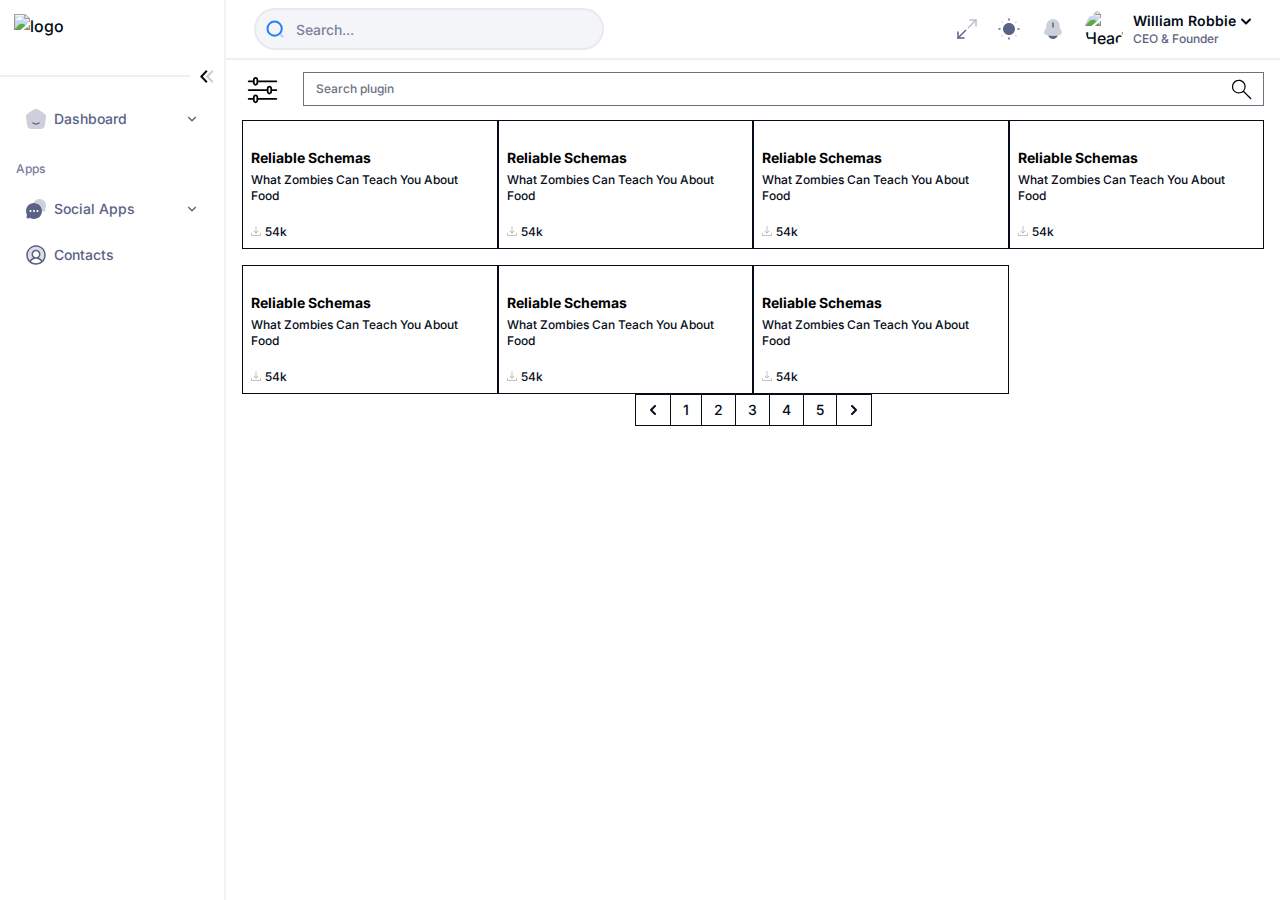
==== allPlagins.html @ fd8c65a7 "added the all plugins page" ====
<!DOCTYPE html>
<html lang="en">

<head>
    <meta charset="UTF-8" />
    <meta http-equiv="X-UA-Compatible" content="IE=edge" />
    <meta name="viewport" content="width=device-width, initial-scale=1.0" />
    <meta name="description" content="Premium Tailwind CSS Admin & Dashboard Template" />
    <meta name="author" content="Webonzer" />

    <!-- Site Tiltle -->
    <title>Tailwind CSS Admin</title>

    <!-- Favicon Icon -->
    <link rel="shortcut icon" href="assets/images/favicon.ico">

    <!-- Style Css -->
    <link rel="stylesheet" href="style.css">
    <!-- tailwind cdn -->
    <script src="https://cdn.tailwindcss.com"></script>

</head>

<body x-data="main" class="font-inter text-base antialiased font-medium relative vertical"
    :class="[ $store.app.sidebar ? 'toggle-sidebar' : '', $store.app.fullscreen ? 'full' : '',$store.app.mode]">

    <!-- Start Layout -->
    <div class="bg-white dark:bg-dark text-dark dark:text-white">

        <!-- Start Menu Sidebar Olverlay -->
        <div x-cloak class="fixed inset-0 bg-dark/90 dark:bg-white/5 backdrop-blur-sm z-40 lg:hidden"
            :class="{'hidden' : !$store.app.sidebar}" @click="$store.app.toggleSidebar()"></div>
        <!-- End Menu Sidebar Olverlay -->

        <!-- Start Main Content -->
        <div class="main-container flex mx-auto">
            <!-- Start Sidebar -->
            <nav
                class="sidebar fixed z-50 flex-none w-[226px] border-r-2 border-lightgray/[8%] dark:border-gray/20 transition-all duration-300">
                <div class="bg-white dark:bg-dark h-full">
                    <div class="p-3.5">
                        <a class='main-logo w-full' href='/'>
                            <img src="assets/images/logo-dark.svg" class="mx-auto dark-logo h-8 logo dark:hidden"
                                alt="logo" />
                            <img src="assets/images/logo-light.svg"
                                class="mx-auto light-logo h-8 logo hidden dark:block" alt="logo" />
                            <img src="assets/images/logo-icon.svg" class="logo-icon h-8 mx-auto hidden" alt="">
                        </a>
                    </div>
                    <div class="flex items-center gap-2.5 py-2.5 pe-2.5">
                        <div class="h-[2px] bg-lightgray/10 dark:bg-gray/50 block flex-1"></div>
                        <button type="button" class="shrink-0 btn-toggle hover:text-primary duration-300"
                            @click="$store.app.toggleSidebar()">
                            <svg class="w-3.5" viewBox="0 0 13 12" fill="none" xmlns="http://www.w3.org/2000/svg">
                                <path opacity="0.2"
                                    d="M5.46133 6.00002L11.1623 12L12.4613 10.633L8.05922 6.00002L12.4613 1.36702L11.1623 0L5.46133 6.00002Z"
                                    fill="currentColor" />
                                <path d="M0 6.00002L5.70101 12L7 10.633L2.59782 6.00002L7 1.36702L5.70101 0L0 6.00002Z"
                                    fill="currentColor" />
                            </svg>
                        </button>
                    </div>
                    <div class="h-[calc(100vh-93px)] overflow-y-auto overflow-x-hidden space-y-16 px-4 pt-2 pb-4">
                        <ul class="relative flex flex-col gap-1 text-sm" x-data="{ activeMenu: 'dashboard' }">
                            <li class="menu nav-item">
                                <a href="javaScript:;" class="nav-link group items-center justify-between"
                                    :class="{'active' : activeMenu === 'dashboard'}"
                                    @click="activeMenu === 'dashboard' ? activeMenu = null : activeMenu = 'dashboard'">
                                    <div class="flex items-center">
                                        <svg width="24" height="24" viewBox="0 0 24 24" fill="none"
                                            xmlns="http://www.w3.org/2000/svg">
                                            <path opacity="0.3"
                                                d="M10.8939 22H13.1061C16.5526 22 18.2759 22 19.451 20.9882C20.626 19.9764 20.8697 18.2827 21.3572 14.8952L21.6359 12.9579C22.0154 10.3208 22.2051 9.00229 21.6646 7.87495C21.1242 6.7476 19.9738 6.06234 17.6731 4.69182L17.6731 4.69181L16.2882 3.86687C14.199 2.62229 13.1543 2 12 2C10.8457 2 9.80104 2.62229 7.71175 3.86687L6.32691 4.69181L6.32691 4.69181C4.02619 6.06234 2.87583 6.7476 2.33537 7.87495C1.79491 9.00229 1.98463 10.3208 2.36407 12.9579L2.64284 14.8952C3.13025 18.2827 3.37396 19.9764 4.54903 20.9882C5.72409 22 7.44737 22 10.8939 22Z"
                                                fill="currentColor" />
                                            <path
                                                d="M9.44666 15.397C9.11389 15.1504 8.64418 15.2202 8.39752 15.5529C8.15086 15.8857 8.22067 16.3554 8.55343 16.6021C9.52585 17.3229 10.7151 17.7496 12 17.7496C13.285 17.7496 14.4742 17.3229 15.4467 16.6021C15.7794 16.3554 15.8492 15.8857 15.6026 15.5529C15.3559 15.2202 14.8862 15.1504 14.5534 15.397C13.8251 15.9369 12.9459 16.2496 12 16.2496C11.0541 16.2496 10.175 15.9369 9.44666 15.397Z"
                                                fill="currentColor" />
                                        </svg>
                                        <span class="pl-1.5">Dashboard</span>
                                    </div>
                                    <div class="w-4 h-4 flex items-center justify-center dropdown-icon"
                                        :class="{'!rotate-180' : activeMenu === 'dashboard'}">
                                        <svg xmlns="http://www.w3.org/2000/svg" viewBox="0 0 24 24" class="w-6 h-6">
                                            <path
                                                d="M11.9997 13.1714L16.9495 8.22168L18.3637 9.63589L11.9997 15.9999L5.63574 9.63589L7.04996 8.22168L11.9997 13.1714Z"
                                                fill="currentColor"></path>
                                        </svg>
                                    </div>
                                </a>
                                <ul x-cloak x-show="activeMenu === 'dashboard'" x-collapse
                                    class="sub-menu flex flex-col gap-1">
                                    <li><a href='/'>Analysis</a></li>
                                    <li><a class='active' href='/ecommerce'>eCommerce</a></li>
                                </ul>
                            </li>
                            <h2 class="pt-3.5 pb-2.5 text-gray text-xs">Apps</h2>
                            <li class="menu nav-item">
                                <a href="javaScript:;" class="nav-link group items-center justify-between"
                                    :class="{'active' : activeMenu === 'social'}"
                                    @click="activeMenu === 'social' ? activeMenu = null : activeMenu = 'social'">
                                    <div class="flex items-center">
                                        <svg width="24" height="24" viewBox="0 0 24 24" fill="none"
                                            xmlns="http://www.w3.org/2000/svg">
                                            <path fill-rule="evenodd" clip-rule="evenodd"
                                                d="M18 14C18 18.4183 14.4183 22 10 22C8.76449 22 7.5944 21.7199 6.54976 21.2198C6.19071 21.0479 5.78393 20.9876 5.39939 21.0904L4.17335 21.4185C3.20701 21.677 2.32295 20.793 2.58151 19.8267L2.90955 18.6006C3.01245 18.2161 2.95209 17.8093 2.7802 17.4502C2.28008 16.4056 2 15.2355 2 14C2 9.58172 5.58172 6 10 6C14.4183 6 18 9.58172 18 14ZM6.5 15C7.05228 15 7.5 14.5523 7.5 14C7.5 13.4477 7.05228 13 6.5 13C5.94772 13 5.5 13.4477 5.5 14C5.5 14.5523 5.94772 15 6.5 15ZM10 15C10.5523 15 11 14.5523 11 14C11 13.4477 10.5523 13 10 13C9.44772 13 9 13.4477 9 14C9 14.5523 9.44772 15 10 15ZM13.5 15C14.0523 15 14.5 14.5523 14.5 14C14.5 13.4477 14.0523 13 13.5 13C12.9477 13 12.5 13.4477 12.5 14C12.5 14.5523 12.9477 15 13.5 15Z"
                                                fill="currentColor" />
                                            <path opacity="0.3"
                                                d="M17.9841 14.5084C18.092 14.4638 18.1985 14.4163 18.3033 14.3661C18.5951 14.2264 18.9256 14.1774 19.238 14.261L20.2342 14.5275C21.0193 14.7376 21.7376 14.0193 21.5275 13.2342L21.261 12.238C21.1774 11.9256 21.2264 11.595 21.3661 11.3033C21.7725 10.4545 22 9.50385 22 8.5C22 4.91015 19.0899 2 15.5 2C12.79 2 10.4673 3.6585 9.49158 6.0159C9.6597 6.00535 9.82924 6 10 6C14.4183 6 18 9.58172 18 14C18 14.1708 17.9947 14.3403 17.9841 14.5084Z"
                                                fill="currentColor" />
                                        </svg>
                                        <span class="pl-1.5">Social Apps</span>
                                    </div>
                                    <div class="w-4 h-4 flex items-center justify-center dropdown-icon"
                                        :class="{'!rotate-180' : activeMenu === 'social'}">
                                        <svg xmlns="http://www.w3.org/2000/svg" viewBox="0 0 24 24" class="w-6 h-6">
                                            <path
                                                d="M11.9997 13.1714L16.9495 8.22168L18.3637 9.63589L11.9997 15.9999L5.63574 9.63589L7.04996 8.22168L11.9997 13.1714Z"
                                                fill="currentColor"></path>
                                        </svg>
                                    </div>
                                </a>
                                <ul x-cloak x-show="activeMenu === 'social'" x-collapse
                                    class="sub-menu flex flex-col gap-1">
                                    <li><a href='/compose'>Compose</a></li>
                                    <li><a href='/inbox'>Inbox</a></li>
                                    <li><a href='/chat'>Chat</a></li>
                                </ul>
                            </li>
                            <li class="menu nav-item">
                                <a :class='{' active\' : activeMenu===\'contact\'}' class='nav-link group'
                                    href='/contact'>
                                    <div class="flex items-center">
                                        <svg width="24" height="24" viewBox="0 0 24 24" fill="none"
                                            xmlns="http://www.w3.org/2000/svg">
                                            <path opacity="0.2"
                                                d="M21 12C21.0013 13.2621 20.7365 14.5104 20.2228 15.6633C19.7091 16.8162 18.9581 17.8479 18.0188 18.6909C17.454 17.5801 16.5927 16.6472 15.5304 15.9958C14.4681 15.3443 13.2462 14.9996 12 15C12.7417 15 13.4667 14.78 14.0834 14.368C14.7001 13.9559 15.1807 13.3702 15.4646 12.685C15.7484 11.9998 15.8226 11.2458 15.6779 10.5184C15.5333 9.79094 15.1761 9.12276 14.6517 8.59831C14.1272 8.07387 13.459 7.71671 12.7316 7.57202C12.0042 7.42732 11.2502 7.50159 10.5649 7.78541C9.87972 8.06924 9.29405 8.54989 8.88199 9.16657C8.46994 9.78326 8.25 10.5083 8.25 11.25C8.25 12.2445 8.64509 13.1984 9.34835 13.9016C10.0516 14.6049 11.0054 15 12 15C10.7538 14.9996 9.5319 15.3443 8.46958 15.9958C7.40725 16.6472 6.54601 17.5801 5.98125 18.6909C4.86586 17.6876 4.01896 16.4215 3.51756 15.0075C3.01615 13.5936 2.87615 12.0767 3.11028 10.5949C3.34442 9.11308 3.94526 7.71329 4.85817 6.52281C5.77108 5.33234 6.9671 4.38896 8.33747 3.77845C9.70784 3.16794 11.2091 2.90968 12.7047 3.02714C14.2003 3.14461 15.6428 3.63408 16.9011 4.45103C18.1593 5.26799 19.1934 6.38653 19.9093 7.70492C20.6251 9.02332 21.0001 10.4998 21 12Z"
                                                fill="currentColor" />
                                            <path
                                                d="M12 2.25C10.0716 2.25 8.18657 2.82183 6.58319 3.89317C4.97982 4.96452 3.73013 6.48726 2.99218 8.26884C2.25422 10.0504 2.06114 12.0108 2.43735 13.9021C2.81355 15.7934 3.74215 17.5307 5.10571 18.8943C6.46928 20.2579 8.20656 21.1865 10.0979 21.5627C11.9892 21.9389 13.9496 21.7458 15.7312 21.0078C17.5127 20.2699 19.0355 19.0202 20.1068 17.4168C21.1782 15.8134 21.75 13.9284 21.75 12C21.7473 9.41498 20.7192 6.93661 18.8913 5.10872C17.0634 3.28084 14.585 2.25273 12 2.25ZM6.945 18.5156C7.48757 17.6671 8.23501 16.9688 9.11843 16.4851C10.0019 16.0013 10.9928 15.7478 12 15.7478C13.0072 15.7478 13.9982 16.0013 14.8816 16.4851C15.765 16.9688 16.5124 17.6671 17.055 18.5156C15.6097 19.6397 13.831 20.2499 12 20.2499C10.169 20.2499 8.39031 19.6397 6.945 18.5156ZM9 11.25C9 10.6567 9.17595 10.0766 9.5056 9.58329C9.83524 9.08994 10.3038 8.70542 10.852 8.47836C11.4001 8.2513 12.0033 8.19189 12.5853 8.30764C13.1672 8.4234 13.7018 8.70912 14.1213 9.12868C14.5409 9.54824 14.8266 10.0828 14.9424 10.6647C15.0581 11.2467 14.9987 11.8499 14.7716 12.398C14.5446 12.9462 14.1601 13.4148 13.6667 13.7444C13.1734 14.0741 12.5933 14.25 12 14.25C11.2044 14.25 10.4413 13.9339 9.87868 13.3713C9.31607 12.8087 9 12.0456 9 11.25ZM18.165 17.4759C17.3285 16.2638 16.1524 15.3261 14.7844 14.7806C15.5192 14.2019 16.0554 13.4085 16.3184 12.5108C16.5815 11.6132 16.5582 10.6559 16.252 9.77207C15.9457 8.88825 15.3716 8.12183 14.6096 7.5794C13.8475 7.03696 12.9354 6.74548 12 6.74548C11.0646 6.74548 10.1525 7.03696 9.39044 7.5794C8.62839 8.12183 8.05432 8.88825 7.74805 9.77207C7.44179 10.6559 7.41855 11.6132 7.68157 12.5108C7.94459 13.4085 8.4808 14.2019 9.21563 14.7806C7.84765 15.3261 6.67147 16.2638 5.835 17.4759C4.77804 16.2873 4.0872 14.8185 3.84567 13.2464C3.60415 11.6743 3.82224 10.0658 4.47368 8.61478C5.12512 7.16372 6.18213 5.93192 7.51745 5.06769C8.85276 4.20346 10.4094 3.74367 12 3.74367C13.5906 3.74367 15.1473 4.20346 16.4826 5.06769C17.8179 5.93192 18.8749 7.16372 19.5263 8.61478C20.1778 10.0658 20.3959 11.6743 20.1543 13.2464C19.9128 14.8185 19.222 16.2873 18.165 17.4759Z"
                                                fill="currentColor" />
                                        </svg>
                                        <span class="pl-1.5">Contacts</span>
                                    </div>
                                </a>
                            </li>


                        </ul>

                    </div>
                </div>
            </nav>
            <!-- End sidebar -->

            <!-- Start Content Area -->
            <div class="main-content flex-1">
                <!-- Start Topbar -->
                <div
                    class="h-[60px] bg-white dark:bg-dark dark:border-gray/20 border-b-2 border-lightgray/10 flex items-center justify-between gap-2.5 px-7">
                    <div class="flex-auto flex items-center gap-2.5">
                        <div class="lg:hidden">
                            <button type="button" class="hover:text-primary" @click="$store.app.toggleSidebar()">
                                <svg width="13" height="12" class="rotate-180" viewBox="0 0 13 12" fill="none"
                                    xmlns="http://www.w3.org/2000/svg">
                                    <path opacity="0.2"
                                        d="M5.46133 6.00002L11.1623 12L12.4613 10.633L8.05922 6.00002L12.4613 1.36702L11.1623 0L5.46133 6.00002Z"
                                        fill="currentColor" />
                                    <path
                                        d="M0 6.00002L5.70101 12L7 10.633L2.59782 6.00002L7 1.36702L5.70101 0L0 6.00002Z"
                                        fill="currentColor" />
                                </svg>
                            </button>
                        </div>
                        <div class="max-w-[180px] md:max-w-[350px] flex-1">
                            <form class="hidden min-[420px]:block w-full">
                                <div class="relative">
                                    <input type="text" id="search"
                                        class="form-input ps-10 h-[42px] dark:border-lightgray/20 dark:text-white dark:bg-lightgray/10 border-2 border-gray/10 bg-gray/[8%] rounded-full text-sm text-dark placeholder:text-lightgray/80 focus:ring-0 focus:border-primary/80 focus:outline-0"
                                        placeholder="Search..." required="">
                                    <button type="button" class="absolute inset-y-0 left-3 flex items-center">
                                        <svg width="18" height="18" viewBox="0 0 18 18" fill="none"
                                            xmlns="http://www.w3.org/2000/svg">
                                            <g clip-path="url(#clip0_87_857)">
                                                <circle cx="8.625" cy="8.625" r="7.125" stroke="#267DFF"
                                                    stroke-width="2" />
                                                <path opacity="0.3" d="M15 15L16.5 16.5" stroke="#267DFF"
                                                    stroke-width="2" stroke-linecap="round" />
                                            </g>
                                            <defs>
                                                <clipPath id="clip0_87_857">
                                                    <rect width="18" height="18" fill="white" />
                                                </clipPath>
                                            </defs>
                                        </svg>
                                    </button>
                                </div>
                            </form>
                        </div>
                    </div>
                    <div class="sm:block hidden flex-auto">
                    </div>
                    <div class="flex items-center gap-5">
                        <div x-data="{ fullScreen: false }">
                            <button class="text-lightgray hover:text-primary block"
                                x-bind:class="{ 'hidden': fullScreen, 'block': !fullScreen }"
                                x-on:click="fullScreen = !fullScreen" @click="$store.app.toggleFullScreen()">
                                <svg width="20" height="20" viewBox="0 0 20 20" fill="none"
                                    xmlns="http://www.w3.org/2000/svg">
                                    <g opacity="0.4">
                                        <path d="M19 7V1H13" stroke="currentColor" stroke-width="1.5"
                                            stroke-linecap="round" stroke-linejoin="round" />
                                        <path d="M19 1L11.5 8.5" stroke="currentColor" stroke-width="1.5"
                                            stroke-linecap="round" stroke-linejoin="round" />
                                    </g>
                                    <path d="M1 13V19H7" stroke="currentColor" stroke-width="1.5" stroke-linecap="round"
                                        stroke-linejoin="round" />
                                    <path d="M8.5 11.5L1 19" stroke="currentColor" stroke-width="1.5"
                                        stroke-linecap="round" stroke-linejoin="round" />
                                </svg>

                            </button>
                            <button class="text-lightgray hidden"
                                x-bind:class="{ 'block': fullScreen, 'hidden': !fullScreen }"
                                x-on:click="fullScreen = !fullScreen" @click="$store.app.toggleFullScreen()">
                                <svg width="20" height="20" viewBox="0 0 20 20" fill="none"
                                    xmlns="http://www.w3.org/2000/svg">
                                    <g opacity="0.4">
                                        <path d="M11.5 2.5V8.5H17.5" stroke="currentColor" stroke-width="1.5"
                                            stroke-linecap="round" stroke-linejoin="round" />
                                        <path d="M11.5 8.5L19 1" stroke="currentColor" stroke-width="1.5"
                                            stroke-linecap="round" stroke-linejoin="round" />
                                    </g>
                                    <path d="M8.5 17.5V11.5H2.5" stroke="currentColor" stroke-width="1.5"
                                        stroke-linecap="round" stroke-linejoin="round" />
                                    <path d="M1 19L8.5 11.5" stroke="currentColor" stroke-width="1.5"
                                        stroke-linecap="round" stroke-linejoin="round" />
                                </svg>
                            </button>
                        </div>
                        <div class="text-lightgray hover:text-primary duration-300">
                            <a href="javascript:;" x-show="$store.app.mode === 'light'"
                                @click="$store.app.toggleMode('dark')" style="display: none;">
                                <svg width="24" height="24" viewBox="0 0 24 24" fill="none"
                                    xmlns="http://www.w3.org/2000/svg">
                                    <path opacity="0.3" fill-rule="evenodd" clip-rule="evenodd"
                                        d="M22 11.9999C22 17.5228 17.5228 21.9999 12 21.9999C10.8358 21.9999 9.71801 21.801 8.67887 21.4352C8.24138 20.3767 8 19.2165 8 17.9999C8 15.7787 8.80467 13.7454 10.1384 12.1757C11.31 13.8813 13.2744 14.9999 15.5 14.9999C17.8615 14.9999 19.9289 13.7405 21.0672 11.8568C21.3065 11.4607 22 11.5372 22 11.9999Z"
                                        fill="currentColor" />
                                    <path
                                        d="M2 12C2 16.3586 4.78852 20.0659 8.67887 21.4353C8.24138 20.3768 8 19.2166 8 18C8 15.7788 8.80467 13.7455 10.1384 12.1758C9.42027 11.1303 9 9.86422 9 8.5C9 6.13845 10.2594 4.07105 12.1432 2.93276C12.5392 2.69347 12.4627 2 12 2C6.47715 2 2 6.47715 2 12Z"
                                        fill="currentColor" />
                                </svg>
                            </a>
                            <a href="javascript:;" x-show="$store.app.mode === 'dark'"
                                @click="$store.app.toggleMode('light')">
                                <svg width="24" height="24" viewBox="0 0 24 24" fill="none"
                                    xmlns="http://www.w3.org/2000/svg">
                                    <path
                                        d="M18 12C18 15.3137 15.3137 18 12 18C8.68629 18 6 15.3137 6 12C6 8.68629 8.68629 6 12 6C15.3137 6 18 8.68629 18 12Z"
                                        fill="currentColor" />
                                    <path fill-rule="evenodd" clip-rule="evenodd"
                                        d="M12 1.25C12.4142 1.25 12.75 1.58579 12.75 2V3C12.75 3.41421 12.4142 3.75 12 3.75C11.5858 3.75 11.25 3.41421 11.25 3V2C11.25 1.58579 11.5858 1.25 12 1.25ZM1.25 12C1.25 11.5858 1.58579 11.25 2 11.25H3C3.41421 11.25 3.75 11.5858 3.75 12C3.75 12.4142 3.41421 12.75 3 12.75H2C1.58579 12.75 1.25 12.4142 1.25 12ZM20.25 12C20.25 11.5858 20.5858 11.25 21 11.25H22C22.4142 11.25 22.75 11.5858 22.75 12C22.75 12.4142 22.4142 12.75 22 12.75H21C20.5858 12.75 20.25 12.4142 20.25 12ZM12 20.25C12.4142 20.25 12.75 20.5858 12.75 21V22C12.75 22.4142 12.4142 22.75 12 22.75C11.5858 22.75 11.25 22.4142 11.25 22V21C11.25 20.5858 11.5858 20.25 12 20.25Z"
                                        fill="currentColor" />
                                    <g opacity="0.3">
                                        <path
                                            d="M4.39838 4.39838C4.69127 4.10549 5.16615 4.10549 5.45904 4.39838L5.85188 4.79122C6.14477 5.08411 6.14477 5.55898 5.85188 5.85188C5.55898 6.14477 5.08411 6.14477 4.79122 5.85188L4.39838 5.45904C4.10549 5.16615 4.10549 4.69127 4.39838 4.39838Z"
                                            fill="currentColor" />
                                        <path
                                            d="M19.6009 4.39864C19.8938 4.69153 19.8938 5.16641 19.6009 5.4593L19.2081 5.85214C18.9152 6.14503 18.4403 6.14503 18.1474 5.85214C17.8545 5.55924 17.8545 5.08437 18.1474 4.79148L18.5402 4.39864C18.8331 4.10575 19.308 4.10575 19.6009 4.39864Z"
                                            fill="currentColor" />
                                        <path
                                            d="M18.1474 18.1474C18.4403 17.8545 18.9152 17.8545 19.2081 18.1474L19.6009 18.5402C19.8938 18.8331 19.8938 19.308 19.6009 19.6009C19.308 19.8938 18.8331 19.8938 18.5402 19.6009L18.1474 19.2081C17.8545 18.9152 17.8545 18.4403 18.1474 18.1474Z"
                                            fill="currentColor" />
                                        <path
                                            d="M5.85188 18.1477C6.14477 18.4406 6.14477 18.9154 5.85188 19.2083L5.45904 19.6012C5.16615 19.8941 4.69127 19.8941 4.39838 19.6012C4.10549 19.3083 4.10549 18.8334 4.39838 18.5405L4.79122 18.1477C5.08411 17.8548 5.55898 17.8548 5.85188 18.1477Z"
                                            fill="currentColor" />
                                    </g>
                                </svg>
                            </a>
                        </div>
                        <div class="notification h-6" x-data="dropdown" @click.outside="open = false">
                            <button type="button" class="text-lightgray hover:text-primary" @click="toggle()">
                                <svg width="24" height="24" viewBox="0 0 24 24" fill="none"
                                    xmlns="http://www.w3.org/2000/svg">
                                    <path opacity="0.3"
                                        d="M18.7491 9V9.7041C18.7491 10.5491 18.9903 11.3752 19.4422 12.0782L20.5496 13.8012C21.5612 15.3749 20.789 17.5139 19.0296 18.0116C14.4273 19.3134 9.57274 19.3134 4.97036 18.0116C3.21105 17.5139 2.43882 15.3749 3.45036 13.8012L4.5578 12.0782C5.00972 11.3752 5.25087 10.5491 5.25087 9.7041V9C5.25087 5.13401 8.27256 2 12 2C15.7274 2 18.7491 5.13401 18.7491 9Z"
                                        fill="currentColor" />
                                    <path
                                        d="M12.75 6C12.75 5.58579 12.4142 5.25 12 5.25C11.5858 5.25 11.25 5.58579 11.25 6V10C11.25 10.4142 11.5858 10.75 12 10.75C12.4142 10.75 12.75 10.4142 12.75 10V6Z"
                                        fill="currentColor" />
                                    <path
                                        d="M7.24316 18.5449C7.8941 20.5501 9.77767 21.9997 11.9998 21.9997C14.222 21.9997 16.1055 20.5501 16.7565 18.5449C13.611 19.1352 10.3886 19.1352 7.24316 18.5449Z"
                                        fill="currentColor" />
                                </svg>
                            </button>
                            <div class="noti-area space-y-[22px]" x-show="open" x-transition=""
                                x-transition.duration.300ms="" style="display: none;">
                                <div class="flex items-center gap-2">
                                    <h4 class="font-semibold text-dark dark:text-white">Notifications</h4>
                                    <div x-data="{ dropdown: false}" class="dropdown ml-auto">
                                        <a href="javaScript:;"
                                            class="text-lightgray h-3 flex items-center justify-center"
                                            @click="dropdown = !dropdown" @keydown.escape="dropdown = false">
                                            <svg width="18" height="4" viewBox="0 0 18 4" fill="none"
                                                xmlns="http://www.w3.org/2000/svg">
                                                <circle cx="2" cy="2" r="2" fill="currentColor" />
                                                <circle cx="9" cy="2" r="2" fill="currentColor" />
                                                <circle cx="16" cy="2" r="2" fill="currentColor" />
                                            </svg>
                                        </a>
                                        <ul x-show="dropdown" @click.away="dropdown = false" x-transition=""
                                            x-transition.duration.300ms="" class="right-0 whitespace-nowrap">
                                            <li><a href="javascript:;">All</a></li>
                                            <li><a href="javascript:;">Read</a></li>
                                            <li><a href="javascript:;">Unread</a></li>
                                        </ul>
                                    </div>
                                </div>
                                <ul class="mt-5 space-y-[22px]">
                                    <li>
                                        <a href="#" class="flex items-center gap-2.5">
                                            <div
                                                class="w-9 h-9 bg-primary/10 rounded-full flex items-center justify-center shrink-0">
                                                <svg width="20" height="20" viewBox="0 0 20 20" fill="none"
                                                    xmlns="http://www.w3.org/2000/svg">
                                                    <path opacity="0.5" fill-rule="evenodd" clip-rule="evenodd"
                                                        d="M15.8333 9.94775V12.4998C15.8333 15.5104 13.5528 17.9882 10.625 18.3001V12.4998C10.625 12.1547 10.3452 11.8748 10 11.8748C9.65483 11.8748 9.37501 12.1547 9.37501 12.4998V18.3001C6.44724 17.9882 4.16668 15.5104 4.16668 12.4998V9.94775C4.16668 8.55831 5.03029 7.37058 6.25001 6.89204C6.62112 6.74645 7.02519 6.6665 7.44793 6.6665L12.5521 6.6665C12.9748 6.6665 13.3789 6.74645 13.75 6.89204C14.9697 7.37058 15.8333 8.55831 15.8333 9.94775Z"
                                                        fill="#267DFF" />
                                                    <path
                                                        d="M15.8333 12.2918V11.0418H18.3333C18.6785 11.0418 18.9583 11.3216 18.9583 11.6668C18.9583 12.012 18.6785 12.2918 18.3333 12.2918H15.8333Z"
                                                        fill="#267DFF" />
                                                    <path
                                                        d="M14.5796 16.1137C14.8386 15.7859 15.0632 15.4296 15.2479 15.0503L17.3629 16.108C17.6716 16.2623 17.7967 16.6378 17.6423 16.9465C17.488 17.2552 17.1125 17.3804 16.8038 17.226L14.5796 16.1137Z"
                                                        fill="#267DFF" />
                                                    <path
                                                        d="M4.75217 15.0503C4.93683 15.4296 5.1614 15.7859 5.42042 16.1137L3.19622 17.226C2.88749 17.3804 2.51206 17.2552 2.35768 16.9465C2.20329 16.6378 2.32841 16.2623 2.63714 16.108L4.75217 15.0503Z"
                                                        fill="#267DFF" />
                                                    <path
                                                        d="M4.16668 11.0418H1.66668C1.3215 11.0418 1.04168 11.3216 1.04168 11.6668C1.04168 12.012 1.3215 12.2918 1.66668 12.2918H4.16668V11.0418Z"
                                                        fill="#267DFF" />
                                                    <path
                                                        d="M14.4612 7.27908L16.8038 6.10764C17.1125 5.95325 17.488 6.07837 17.6423 6.3871C17.7967 6.69583 17.6716 7.07126 17.3629 7.22564L15.3496 8.2324C15.1198 7.85843 14.8171 7.53406 14.4612 7.27908Z"
                                                        fill="#267DFF" />
                                                    <path
                                                        d="M5.53879 7.27908C5.18297 7.53406 4.88024 7.85843 4.6504 8.2324L2.63714 7.22564C2.32841 7.07126 2.20329 6.69583 2.35768 6.3871C2.51206 6.07837 2.88749 5.95325 3.19622 6.10764L5.53879 7.27908Z"
                                                        fill="#267DFF" />
                                                    <path
                                                        d="M13.75 6.89221V6.25C13.75 4.17893 12.0711 2.5 10 2.5C7.92895 2.5 6.25002 4.17893 6.25002 6.25V6.89221C6.62112 6.74661 7.02519 6.66667 7.44793 6.66667H12.5521C12.9748 6.66667 13.3789 6.74661 13.75 6.89221Z"
                                                        fill="#267DFF" />
                                                    <g opacity="0.5">
                                                        <path
                                                            d="M5.31339 1.31988C5.12192 1.60709 5.19952 1.99513 5.48673 2.1866L7.45307 3.49749C7.7877 3.18769 8.17893 2.93816 8.60951 2.76614L6.18011 1.14654C5.8929 0.955069 5.50486 1.03268 5.31339 1.31988Z"
                                                            fill="#267DFF" />
                                                        <path
                                                            d="M12.547 3.49755C12.2124 3.18774 11.8212 2.9382 11.3906 2.76618L13.8201 1.14654C14.1073 0.955069 14.4953 1.03268 14.6868 1.31988C14.8783 1.60709 14.8006 1.99513 14.5134 2.1866L12.547 3.49755Z"
                                                            fill="#267DFF" />
                                                    </g>
                                                    <path fill-rule="evenodd" clip-rule="evenodd"
                                                        d="M10 11.875C10.3452 11.875 10.625 12.1548 10.625 12.5V18.3333H9.37502V12.5C9.37502 12.1548 9.65484 11.875 10 11.875Z"
                                                        fill="#267DFF" />
                                                </svg>
                                            </div>
                                            <div>
                                                <p class="text-sm text-dark dark:text-white">You have a bug that needs
                                                </p>
                                                <p class="text-xs text-gray mt-0.5">Just now</p>
                                            </div>
                                        </a>
                                    </li>
                                    <li>
                                        <a href="#" class="flex items-center gap-2.5">
                                            <div
                                                class="w-9 h-9 bg-purple/10 rounded-full flex items-center justify-center shrink-0">
                                                <svg width="20" height="21" viewBox="0 0 20 21" fill="none"
                                                    xmlns="http://www.w3.org/2000/svg">
                                                    <circle cx="10" cy="5.49984" r="3.33333" fill="#7B6AFE" />
                                                    <ellipse opacity="0.5" cx="10" cy="14.6668" rx="5.83333"
                                                        ry="3.33333" fill="#7B6AFE" />
                                                </svg>
                                            </div>
                                            <div>
                                                <p class="text-sm text-dark dark:text-white">New user registered</p>
                                                <p class="text-xs text-gray mt-0.5">59 minutes ago</p>
                                            </div>
                                        </a>
                                    </li>
                                    <li>
                                        <a href="#" class="flex items-center gap-2.5">
                                            <div
                                                class="w-9 h-9 bg-primary/10 rounded-full flex items-center justify-center shrink-0">
                                                <svg width="20" height="20" viewBox="0 0 20 20" fill="none"
                                                    xmlns="http://www.w3.org/2000/svg">
                                                    <path opacity="0.5" fill-rule="evenodd" clip-rule="evenodd"
                                                        d="M15.8333 9.94775V12.4998C15.8333 15.5104 13.5528 17.9882 10.625 18.3001V12.4998C10.625 12.1547 10.3452 11.8748 10 11.8748C9.65483 11.8748 9.37501 12.1547 9.37501 12.4998V18.3001C6.44724 17.9882 4.16668 15.5104 4.16668 12.4998V9.94775C4.16668 8.55831 5.03029 7.37058 6.25001 6.89204C6.62112 6.74645 7.02519 6.6665 7.44793 6.6665L12.5521 6.6665C12.9748 6.6665 13.3789 6.74645 13.75 6.89204C14.9697 7.37058 15.8333 8.55831 15.8333 9.94775Z"
                                                        fill="#267DFF" />
                                                    <path
                                                        d="M15.8333 12.2918V11.0418H18.3333C18.6785 11.0418 18.9583 11.3216 18.9583 11.6668C18.9583 12.012 18.6785 12.2918 18.3333 12.2918H15.8333Z"
                                                        fill="#267DFF" />
                                                    <path
                                                        d="M14.5796 16.1137C14.8386 15.7859 15.0632 15.4296 15.2479 15.0503L17.3629 16.108C17.6716 16.2623 17.7967 16.6378 17.6423 16.9465C17.488 17.2552 17.1125 17.3804 16.8038 17.226L14.5796 16.1137Z"
                                                        fill="#267DFF" />
                                                    <path
                                                        d="M4.75217 15.0503C4.93683 15.4296 5.1614 15.7859 5.42042 16.1137L3.19622 17.226C2.88749 17.3804 2.51206 17.2552 2.35768 16.9465C2.20329 16.6378 2.32841 16.2623 2.63714 16.108L4.75217 15.0503Z"
                                                        fill="#267DFF" />
                                                    <path
                                                        d="M4.16668 11.0418H1.66668C1.3215 11.0418 1.04168 11.3216 1.04168 11.6668C1.04168 12.012 1.3215 12.2918 1.66668 12.2918H4.16668V11.0418Z"
                                                        fill="#267DFF" />
                                                    <path
                                                        d="M14.4612 7.27908L16.8038 6.10764C17.1125 5.95325 17.488 6.07837 17.6423 6.3871C17.7967 6.69583 17.6716 7.07126 17.3629 7.22564L15.3496 8.2324C15.1198 7.85843 14.8171 7.53406 14.4612 7.27908Z"
                                                        fill="#267DFF" />
                                                    <path
                                                        d="M5.53879 7.27908C5.18297 7.53406 4.88024 7.85843 4.6504 8.2324L2.63714 7.22564C2.32841 7.07126 2.20329 6.69583 2.35768 6.3871C2.51206 6.07837 2.88749 5.95325 3.19622 6.10764L5.53879 7.27908Z"
                                                        fill="#267DFF" />
                                                    <path
                                                        d="M13.75 6.89221V6.25C13.75 4.17893 12.0711 2.5 10 2.5C7.92895 2.5 6.25002 4.17893 6.25002 6.25V6.89221C6.62112 6.74661 7.02519 6.66667 7.44793 6.66667H12.5521C12.9748 6.66667 13.3789 6.74661 13.75 6.89221Z"
                                                        fill="#267DFF" />
                                                    <g opacity="0.5">
                                                        <path
                                                            d="M5.31339 1.31988C5.12192 1.60709 5.19952 1.99513 5.48673 2.1866L7.45307 3.49749C7.7877 3.18769 8.17893 2.93816 8.60951 2.76614L6.18011 1.14654C5.8929 0.955069 5.50486 1.03268 5.31339 1.31988Z"
                                                            fill="#267DFF" />
                                                        <path
                                                            d="M12.547 3.49755C12.2124 3.18774 11.8212 2.9382 11.3906 2.76618L13.8201 1.14654C14.1073 0.955069 14.4953 1.03268 14.6868 1.31988C14.8783 1.60709 14.8006 1.99513 14.5134 2.1866L12.547 3.49755Z"
                                                            fill="#267DFF" />
                                                    </g>
                                                    <path fill-rule="evenodd" clip-rule="evenodd"
                                                        d="M10 11.875C10.3452 11.875 10.625 12.1548 10.625 12.5V18.3333H9.37502V12.5C9.37502 12.1548 9.65484 11.875 10 11.875Z"
                                                        fill="#267DFF" />
                                                </svg>
                                            </div>
                                            <div>
                                                <p class="text-sm text-dark dark:text-white">You have a bug that needs
                                                </p>
                                                <p class="text-xs text-gray mt-0.5">5 hours ago</p>
                                            </div>
                                        </a>
                                    </li>
                                </ul>
                                <div class="text-end">
                                    <a href="javascript:;"
                                        class="text-gray font-semibold text-sm hover:text-primary duration-300">View
                                        More</a>
                                </div>
                            </div>
                        </div>
                        <div class="profile z-10" x-data="dropdown" @click.outside="open = false">
                            <button type="button" class="flex items-center gap-2.5" @click="toggle()">
                                <img class="h-[38px] w-[38px] rounded-full" src="assets/images/user.png"
                                    alt="Header Avatar">
                                <div class="text-start">
                                    <div class="flex items-center gap-1">
                                        <span class="hidden xl:block text-sm font-semibold">William Robbie</span>
                                        <svg width="12" height="13" viewBox="0 0 12 13" fill="none"
                                            xmlns="http://www.w3.org/2000/svg">
                                            <path
                                                d="M1.29241 5.20759C0.901881 4.81707 0.90188 4.18391 1.29241 3.79338C1.68293 3.40286 2.31609 3.40286 2.70662 3.79338L5.99951 7.08627L9.2924 3.79338C9.68293 3.40286 10.3161 3.40286 10.7066 3.79338C11.0971 4.18391 11.0971 4.81707 10.7066 5.20759L6.70662 9.2076C6.31609 9.59812 5.68293 9.59812 5.2924 9.2076L1.29241 5.20759Z"
                                                fill="currentColor" />
                                        </svg>
                                    </div>
                                    <span class="hidden xl:block text-xs text-lightgray">CEO & Founder</span>
                                </div>
                            </button>
                            <ul x-show="open" x-transition="" x-transition.duration.300ms="" style="display: none;">
                                <li>
                                    <a href="javaScript:;" class="flex items-center gap-2">
                                        <svg width="20" height="20" viewBox="0 0 20 20" fill="none"
                                            xmlns="http://www.w3.org/2000/svg">
                                            <circle cx="9.99996" cy="4.99984" r="3.33333" fill="currentColor" />
                                            <ellipse opacity="0.33" cx="9.99996" cy="14.1668" rx="5.83333" ry="3.33333"
                                                fill="currentColor" />
                                        </svg>
                                        Profile
                                    </a>
                                </li>
                                <li>
                                    <a href="javaScript:;" class="flex items-center gap-2">
                                        <svg width="20" height="20" viewBox="0 0 20 20" fill="none"
                                            xmlns="http://www.w3.org/2000/svg">
                                            <path opacity="0.3" fill-rule="evenodd" clip-rule="evenodd"
                                                d="M10.3564 1.6665C9.42824 1.6665 8.58294 2.16709 6.89234 3.16827L6.32055 3.50688C4.62995 4.50806 3.78465 5.00865 3.32055 5.83317C2.85645 6.6577 2.85645 7.65887 2.85645 9.66122V10.3385C2.85645 12.3408 2.85645 13.342 3.32055 14.1665C3.78465 14.991 4.62995 15.4916 6.32055 16.4928L6.89234 16.8314C8.58294 17.8326 9.42824 18.3332 10.3564 18.3332C11.2846 18.3332 12.1299 17.8326 13.8205 16.8314L14.3923 16.4928C16.0829 15.4916 16.9282 14.991 17.3923 14.1665C17.8564 13.342 17.8564 12.3408 17.8564 10.3385V9.66122C17.8564 7.65887 17.8564 6.6577 17.3923 5.83317C16.9282 5.00865 16.0829 4.50806 14.3923 3.50688L13.8205 3.16827C12.1299 2.16709 11.2846 1.6665 10.3564 1.6665Z"
                                                fill="currentColor" />
                                            <path
                                                d="M10.3564 6.875C8.63056 6.875 7.23145 8.27411 7.23145 10C7.23145 11.7259 8.63056 13.125 10.3564 13.125C12.0823 13.125 13.4814 11.7259 13.4814 10C13.4814 8.27411 12.0823 6.875 10.3564 6.875Z"
                                                fill="currentColor" />
                                        </svg>
                                        Setting
                                    </a>
                                </li>
                                <li>
                                    <a href="javaScript:;" class="flex items-center gap-2">
                                        <svg width="20" height="20" viewBox="0 0 20 20" fill="none"
                                            xmlns="http://www.w3.org/2000/svg">
                                            <path fill-rule="evenodd" clip-rule="evenodd"
                                                d="M15 11.6667C15 15.3486 12.0152 18.3333 8.33329 18.3333C7.3037 18.3333 6.32863 18.0999 5.45809 17.6832C5.15888 17.5399 4.8199 17.4896 4.49945 17.5754L3.47775 17.8487C2.67247 18.0642 1.93575 17.3275 2.15122 16.5222L2.42459 15.5005C2.51033 15.1801 2.46004 14.8411 2.31679 14.5419C1.90002 13.6713 1.66663 12.6963 1.66663 11.6667C1.66663 7.98477 4.65139 5 8.33329 5C12.0152 5 15 7.98477 15 11.6667ZM5.41663 12.5C5.87686 12.5 6.24996 12.1269 6.24996 11.6667C6.24996 11.2064 5.87686 10.8333 5.41663 10.8333C4.95639 10.8333 4.58329 11.2064 4.58329 11.6667C4.58329 12.1269 4.95639 12.5 5.41663 12.5ZM8.33329 12.5C8.79353 12.5 9.16663 12.1269 9.16663 11.6667C9.16663 11.2064 8.79353 10.8333 8.33329 10.8333C7.87306 10.8333 7.49996 11.2064 7.49996 11.6667C7.49996 12.1269 7.87306 12.5 8.33329 12.5ZM11.25 12.5C11.7102 12.5 12.0833 12.1269 12.0833 11.6667C12.0833 11.2064 11.7102 10.8333 11.25 10.8333C10.7897 10.8333 10.4166 11.2064 10.4166 11.6667C10.4166 12.1269 10.7897 12.5 11.25 12.5Z"
                                                fill="currentColor" />
                                            <path opacity="0.3"
                                                d="M14.9868 12.0902C15.0767 12.053 15.1654 12.0134 15.2528 11.9716C15.4959 11.8552 15.7713 11.8143 16.0317 11.884L16.8618 12.1061C17.5161 12.2812 18.1147 11.6826 17.9396 11.0283L17.7175 10.1982C17.6479 9.9378 17.6887 9.66238 17.8051 9.41927C18.1437 8.71196 18.3334 7.91971 18.3334 7.08317C18.3334 4.09163 15.9082 1.6665 12.9167 1.6665C10.6583 1.6665 8.72276 3.04859 7.90967 5.01309C8.04977 5.0043 8.19105 4.99984 8.33337 4.99984C12.0153 4.99984 15 7.98461 15 11.6665C15 11.8088 14.9956 11.9501 14.9868 12.0902Z"
                                                fill="currentColor" />
                                        </svg>
                                        Message
                                    </a>
                                </li>
                                <li>
                                    <a href="javaScript:;" class="flex items-center gap-2">
                                        <svg width="20" height="20" viewBox="0 0 20 20" fill="none"
                                            xmlns="http://www.w3.org/2000/svg">
                                            <path opacity="0.3" fill-rule="evenodd" clip-rule="evenodd"
                                                d="M1.87496 10C1.87496 5.51269 5.51265 1.875 9.99996 1.875C14.4873 1.875 18.125 5.51269 18.125 10V12.3272C18.1901 12.3042 18.2602 12.2917 18.3333 12.2917C18.6785 12.2917 18.9583 12.5715 18.9583 12.9167V14.5833C18.9583 14.9285 18.6785 15.2083 18.3333 15.2083C17.9881 15.2083 17.7083 14.9285 17.7083 14.5833V14.1667H16.875V10C16.875 6.20304 13.7969 3.125 9.99996 3.125C6.203 3.125 3.12496 6.20304 3.12496 10V14.1667H2.29163V14.5833C2.29163 14.9285 2.0118 15.2083 1.66663 15.2083C1.32145 15.2083 1.04163 14.9285 1.04163 14.5833V12.9167C1.04163 12.5715 1.32145 12.2917 1.66663 12.2917C1.73968 12.2917 1.8098 12.3042 1.87496 12.3272V10Z"
                                                fill="currentColor" />
                                            <path
                                                d="M6.66663 11.708C6.66663 11.0002 6.66663 10.6463 6.49189 10.4002C6.40396 10.2764 6.28724 10.1741 6.15102 10.1014C5.88034 9.95697 5.51475 9.99034 4.78357 10.0571C3.5515 10.1696 2.93546 10.2258 2.494 10.5337C2.27057 10.6896 2.083 10.8883 1.94308 11.1173C1.66663 11.5699 1.66663 12.1662 1.66663 13.3589V14.8086C1.66663 15.9894 1.66663 16.5798 1.9486 17.0357C2.05415 17.2064 2.18644 17.3603 2.34078 17.492C2.75315 17.8438 3.35507 17.9538 4.5589 18.1736C5.40606 18.3283 5.82965 18.4056 6.14226 18.2427C6.25762 18.1826 6.35958 18.1012 6.44235 18.0032C6.66663 17.7375 6.66663 17.322 6.66663 16.4911V11.708Z"
                                                fill="currentColor" />
                                            <path
                                                d="M13.3333 11.708C13.3333 11.0002 13.3333 10.6463 13.508 10.4002C13.596 10.2764 13.7127 10.1741 13.8489 10.1014C14.1196 9.95697 14.4852 9.99034 15.2164 10.0571C16.4484 10.1696 17.0645 10.2258 17.5059 10.5337C17.7294 10.6896 17.9169 10.8883 18.0568 11.1173C18.3333 11.5699 18.3333 12.1662 18.3333 13.3589V14.8086C18.3333 15.9894 18.3333 16.5798 18.0513 17.0357C17.9458 17.2064 17.8135 17.3603 17.6591 17.492C17.2468 17.8438 16.6449 17.9538 15.441 18.1736C14.5939 18.3283 14.1703 18.4056 13.8577 18.2427C13.7423 18.1826 13.6403 18.1012 13.5576 18.0032C13.3333 17.7375 13.3333 17.322 13.3333 16.4911V11.708Z"
                                                fill="currentColor" />
                                        </svg>
                                        Support
                                    </a>
                                </li>
                                <li>
                                    <a href="javaScript:;" class="!text-danger flex items-center gap-2">
                                        <svg width="20" height="20" viewBox="0 0 20 20" fill="none"
                                            xmlns="http://www.w3.org/2000/svg">
                                            <path opacity="0.3" fill-rule="evenodd" clip-rule="evenodd"
                                                d="M10.3564 1.6665C9.42824 1.6665 8.58294 2.16709 6.89234 3.16827L6.32055 3.50688C4.62995 4.50806 3.78465 5.00865 3.32055 5.83317C2.85645 6.6577 2.85645 7.65887 2.85645 9.66122V10.3385C2.85645 12.3408 2.85645 13.342 3.32055 14.1665C3.78465 14.991 4.62995 15.4916 6.32055 16.4928L6.89234 16.8314C8.58294 17.8326 9.42824 18.3332 10.3564 18.3332C11.2846 18.3332 12.1299 17.8326 13.8205 16.8314L14.3923 16.4928C16.0829 15.4916 16.9282 14.991 17.3923 14.1665C17.8564 13.342 17.8564 12.3408 17.8564 10.3385V9.66122C17.8564 7.65887 17.8564 6.6577 17.3923 5.83317C16.9282 5.00865 16.0829 4.50806 14.3923 3.50688L13.8205 3.16827C12.1299 2.16709 11.2846 1.6665 10.3564 1.6665Z"
                                                fill="currentColor" />
                                            <path
                                                d="M10.3564 6.875C8.63056 6.875 7.23145 8.27411 7.23145 10C7.23145 11.7259 8.63056 13.125 10.3564 13.125C12.0823 13.125 13.4814 11.7259 13.4814 10C13.4814 8.27411 12.0823 6.875 10.3564 6.875Z"
                                                fill="currentColor" />
                                        </svg>
                                        Sign Out
                                    </a>
                                </li>
                            </ul>
                        </div>
                    </div>
                </div>
                <!-- End Topbar -->

                <!-- Start Content -->
                <section class="container my-3">
                    <div class="flex items-center flex-row  justify-between gap-5 mx-3">
                        <div>
                            <div class=" hover:bg-gray-200 p-1 rounded-md cursor-pointer" id="filter-plugins">
                                <img src="assets\svg\filter.svg" class="h-7 w-9" alt="filter">
                            </div>
                        </div>
                        <form class="flex justify-end w-full   ">
                            <label for="search-plugins"></label>
                            <div class="w-full md:w-1/2">
                                <div class="h-9 relative">
                                    <input type="text" id="search-plugins" placeholder="Search plugin"
                                        class=" mb-1 w-full text-xs text-black focus:border-none rounded-[4px]">
                                    <svg style="top: calc(50% - 11px);" class="cursor-pointer absolute  right-3 "
                                        width="20" height="21" viewBox="0 0 25 26" fill="none"
                                        xmlns="http://www.w3.org/2000/svg">
                                        <path
                                            d="M23.3294 25.4091L14.0107 16.0343C13.2667 16.6721 12.411 17.1656 11.4437 17.5149C10.4764 17.8642 9.50418 18.0389 8.52697 18.0389C6.14398 18.0389 4.12707 17.209 2.47624 15.5492C0.825415 13.8894 0 11.8609 0 9.46352C0 7.06616 0.824422 5.03659 2.47327 3.37481C4.12211 1.71302 6.13803 0.881135 8.52102 0.879139C10.904 0.877143 12.9219 1.70753 14.5747 3.37031C16.2275 5.03309 17.0539 7.06266 17.0539 9.45902C17.0539 10.499 16.8709 11.5056 16.5048 12.4787C16.1387 13.4518 15.6576 14.2842 15.0613 14.9758L24.38 24.3492L23.3294 25.4091ZM8.52846 16.5403C10.5027 16.5403 12.1694 15.8566 13.5286 14.4893C14.8877 13.1219 15.5673 11.4447 15.5673 9.45753C15.5673 7.47037 14.8877 5.79362 13.5286 4.42727C12.1694 3.06091 10.5027 2.37724 8.52846 2.37624C6.55421 2.37524 4.88701 3.05892 3.52686 4.42727C2.16671 5.79562 1.48714 7.47237 1.48813 9.45753C1.48912 11.4427 2.1687 13.1194 3.52686 14.4878C4.88503 15.8561 6.55173 16.5398 8.52697 16.5388"
                                            fill="black" />
                                    </svg>
                                    <div id="search-container"
                                        class=" absolute w-full rounded-md   px-2 py-3 bg-white dark:bg-black  shadow-md z-10 hidden ">
                                        <!-- items-->
                                        <div class="flex flex-col gap-5">
                                            <div class="flex items-center justify-start gap-2 ">
                                                <div
                                                    class="h-10 w-10 rounded-md bg-blue-500 flex justify-center items-center overflow-hidden">
                                                    <img class=" h-auto"
                                                        src="https://images-wixmp-ed30a86b8c4ca887773594c2.wixmp.com/f/d03b694a-498b-4c57-9479-ef53a71a21b7/df4256z-2f779d5b-7105-4ada-bc83-f4b476868b37.png/v1/fill/w_800,h_999,q_70,strp/luffy_gear_5_by_xavierjvg_df4256z-pre.jpg?token=eyJ0eXAiOiJKV1QiLCJhbGciOiJIUzI1NiJ9.[base64].vtmfhllHHeiVC7xZtV6Qsx8Wz6lHJr-XCIM-BSOGjh8"
                                                        alt="Profile Image">
                                                </div>
                                                <div class="flex flex-col justify-center">
                                                    <p class="text-sm opacity-70 ">plugin name</p>
                                                    <small class="text-xs opacity-50 ">category</small>
                                                </div>

                                            </div>
                                            <div class="flex items-center justify-start gap-2 ">
                                                <div
                                                    class="h-10 w-10 rounded-md bg-blue-500 flex justify-center items-center overflow-hidden">
                                                    <img class=" h-auto"
                                                        src="https://images-wixmp-ed30a86b8c4ca887773594c2.wixmp.com/f/d03b694a-498b-4c57-9479-ef53a71a21b7/df4256z-2f779d5b-7105-4ada-bc83-f4b476868b37.png/v1/fill/w_800,h_999,q_70,strp/luffy_gear_5_by_xavierjvg_df4256z-pre.jpg?token=eyJ0eXAiOiJKV1QiLCJhbGciOiJIUzI1NiJ9.[base64].vtmfhllHHeiVC7xZtV6Qsx8Wz6lHJr-XCIM-BSOGjh8"
                                                        alt="Profile Image">
                                                </div>
                                                <div class="flex flex-col justify-center">
                                                    <p class="text-sm opacity-70">plugin name</p>
                                                    <small class="text-xs opacity-50 ">category</small>
                                                </div>

                                            </div>
                                        </div>
                                        <div class="flex justify-center items-center text-sm opacity-50">
                                            NO RESULT FOUND
                                        </div>

                                    </div>
                                </div>
                            </div>
                        </form>
                    </div>
                    <div
                        class="filter-container transition-all duration-1000 ease-in-out  justify-end w-full mt-1 hidden ">
                        <div
                            class="w-full mx-3 py-3 md:py-0 rounded-md min-h-16 bg-gray-200 shadow-md flex justify-start flex-col md:flex-row md:justify-between items-center gap-2 px-2">

                            <div class="h-7 bg-red-400 w-full">
                                <select name="select 1"
                                    class="h-full mb-1 w-full text-xs text-black focus:border-none rounded-[4px]"></select>
                            </div>
                            <div class="h-7 bg-red-400 w-full">
                                <select name="select 2"
                                    class="h-full mb-1 w-full text-xs text-black focus:border-none rounded-[4px]"></select>
                            </div>
                            <div class="h-7 bg-red-400 w-full">
                                <select name="select 3"
                                    class="h-full mb-1 w-full text-xs text-black focus:border-none rounded-[4px]"></select>
                            </div>

                        </div>
                    </div>
                </section>
                <section class="container mt-3">
                    <div class="grid grid-cols-2 sm:grid-cols-3 md:grid-cols-4 xl:grid-cols-6 gap-x-4 gap-y-4 my-6">
                        <div class="h-64 p-2  flex flex-col border border-gray-200 ">
                            <div class="flex justify-center W-full h-1/2 py-2 bg-center bg-cover  bg-no-repeat bg-gray-300"
                                style="background-image: url(https://th.bing.com/th/id/OIP.5chsv8aD5xQeK02HUXPqLQHaEK?rs=1&pid=ImgDetMain);">

                            </div>
                            <div class="flex flex-grow">
                                <div class="triangle"></div>
                                <div class="flex flex-col justify-between  pb-3 bg-white ">
                                    <div>
                                        <a href="#"
                                            class="inline-block mb-1  text-sm font-bold text-black  capitalize  ">Reliable
                                            Schemas</a>
                                        <p class="block  text-xs leading-tight  text-gray-400 ">
                                            What Zombies Can Teach You About Food</p>

                                    </div>
                                    <div class="flex justify-between">
                                        <div class="flex items-end gap-1">
                                            <div class="flex h-full justify-start items-end gap-1">
                                                <img src="assets\svg\download.svg" class="py-1" alt="">
                                                <span class=" text-gray-400 text-xs p-0">54k</span>
                                            </div>
                                        </div>
                                        <button
                                            class="w-16 rounded-md bg-black text-white text-xs px-2 mt-3 py-1 ">install</button>

                                    </div>
                                </div>
                            </div>
                        </div>

                        <div class="h-64 p-2  flex flex-col border border-gray-200 ">
                            <div class="flex justify-center W-full h-1/2 py-2 bg-center bg-cover  bg-no-repeat bg-gray-300"
                                style="background-image: url(https://i0.wp.com/eobasi.com/wp-content/uploads/2018/05/install-oxwall-plugins.png?resize=768%2C379&ssl=1);">

                            </div>
                            <div class="flex flex-grow">
                                <div class="triangle"></div>
                                <div class="flex flex-col justify-between  pb-3 bg-white ">
                                    <div>
                                        <a href="#"
                                            class="inline-block mb-1  text-sm font-bold text-black  capitalize  ">Reliable
                                            Schemas</a>
                                        <p class="block  text-xs leading-tight  text-gray-400 ">
                                            What Zombies Can Teach You About Food</p>

                                    </div>
                                    <div class="flex justify-between">
                                        <div class="flex items-end gap-1">
                                            <div class="flex h-full justify-start items-end gap-1">
                                                <img src="assets\svg\download.svg" class="py-1" alt="">
                                                <span class=" text-gray-400 text-xs p-0">54k</span>
                                            </div>
                                        </div>
                                        <button
                                            class="w-16 rounded-md bg-black text-white text-xs px-2 mt-3 py-1 ">install</button>

                                    </div>
                                </div>
                            </div>
                        </div>

                        <div class="h-64 p-2  flex flex-col border border-gray-200 ">
                            <div class="flex justify-center W-full h-1/2 py-2 bg-center bg-cover  bg-no-repeat bg-gray-300"
                                style="background-image: url(https://wpshuffle.com/wp-content/uploads/2021/04/how-to-install-plugin.jpg);">

                            </div>
                            <div class="flex flex-grow">
                                <div class="triangle"></div>
                                <div class="flex flex-col justify-between  pb-3 bg-white ">
                                    <div>
                                        <a href="#"
                                            class="inline-block mb-1  text-sm font-bold text-black  capitalize  ">Reliable
                                            Schemas</a>
                                        <p class="block  text-xs leading-tight  text-gray-400 ">
                                            What Zombies Can Teach You About Food</p>

                                    </div>
                                    <div class="flex justify-between">
                                        <div class="flex items-end gap-1">
                                            <div class="flex h-full justify-start items-end gap-1">
                                                <img src="assets\svg\download.svg" class="py-1" alt="">
                                                <span class=" text-gray-400 text-xs p-0">54k</span>
                                            </div>
                                        </div>
                                        <button
                                            class="w-16 rounded-md bg-black text-white text-xs px-2 mt-3 py-1 ">install</button>

                                    </div>
                                </div>
                            </div>
                        </div>

                        <div class="h-64 p-2  flex flex-col border border-gray-200 ">
                            <div class="flex justify-center W-full h-1/2 py-2 bg-center bg-cover  bg-no-repeat bg-gray-300"
                                style="background-image: url(https://user-meta.com/wp-content/blogs.dir/2/files/2022/12/How-to-upload-wordpress-plugin-1.png);">

                            </div>
                            <div class="flex flex-grow">
                                <div class="triangle"></div>
                                <div class="flex flex-col justify-between  pb-3 bg-white ">
                                    <div>
                                        <a href="#"
                                            class="inline-block mb-1  text-sm font-bold text-black  capitalize  ">Reliable
                                            Schemas</a>
                                        <p class="block  text-xs leading-tight  text-gray-400 ">
                                            What Zombies Can Teach You About Food</p>

                                    </div>
                                    <div class="flex justify-between">
                                        <div class="flex items-end gap-1">
                                            <div class="flex h-full justify-start items-end gap-1">
                                                <img src="assets\svg\download.svg" class="py-1" alt="">
                                                <span class=" text-gray-400 text-xs p-0">54k</span>
                                            </div>
                                        </div>
                                        <button
                                            class="w-16 rounded-md bg-black text-white text-xs px-2 mt-3 py-1 ">install</button>

                                    </div>
                                </div>
                            </div>
                        </div>

                        <div class="h-64 p-2  flex flex-col border border-gray-200 ">
                            <div class="flex justify-center W-full h-1/2 py-2 bg-center bg-cover  bg-no-repeat bg-gray-300"
                                style="background-image: url(https://th.bing.com/th/id/OIP.t5ZjYXXhiZjXmZnA2-ZM9QHaEK?w=1280&h=720&rs=1&pid=ImgDetMain);">

                            </div>
                            <div class="flex flex-grow">
                                <div class="triangle"></div>
                                <div class="flex flex-col justify-between  pb-3 bg-white ">
                                    <div>
                                        <a href="#"
                                            class="inline-block mb-1  text-sm font-bold text-black  capitalize  ">Reliable
                                            Schemas</a>
                                        <p class="block  text-xs leading-tight  text-gray-400 ">
                                            What Zombies Can Teach You About Food</p>

                                    </div>
                                    <div class="flex justify-between">
                                        <div class="flex items-end gap-1">
                                            <div class="flex h-full justify-start items-end gap-1">
                                                <img src="assets\svg\download.svg" class="py-1" alt="">
                                                <span class=" text-gray-400 text-xs p-0">54k</span>
                                            </div>
                                        </div>
                                        <button
                                            class="w-16 rounded-md bg-black text-white text-xs px-2 mt-3 py-1 ">install</button>

                                    </div>
                                </div>
                            </div>
                        </div>

                        <div class="h-64 p-2  flex flex-col border border-gray-200 ">
                            <div class="flex justify-center W-full h-1/2 py-2 bg-center bg-cover  bg-no-repeat bg-gray-300"
                                style="background-image: url(https://th.bing.com/th/id/OIP.04yES9crX5XfEkXoTqgQSgHaHt?rs=1&pid=ImgDetMain);">

                            </div>
                            <div class="flex flex-grow">
                                <div class="triangle"></div>
                                <div class="flex flex-col justify-between  pb-3 bg-white ">
                                    <div>
                                        <a href="#"
                                            class="inline-block mb-1  text-sm font-bold text-black  capitalize  ">Reliable
                                            Schemas</a>
                                        <p class="block  text-xs leading-tight  text-gray-400 ">
                                            What Zombies Can Teach You About Food</p>

                                    </div>
                                    <div class="flex justify-between">
                                        <div class="flex items-end gap-1">
                                            <div class="flex h-full justify-start items-end gap-1">
                                                <img src="assets\svg\download.svg" class="py-1" alt="">
                                                <span class=" text-gray-400 text-xs p-0">54k</span>
                                            </div>
                                        </div>
                                        <button
                                            class="w-16 rounded-md bg-black text-white text-xs px-2 mt-3 py-1 ">install</button>

                                    </div>
                                </div>
                            </div>
                        </div>

                        <div class="h-64 p-2  flex flex-col border border-gray-200 ">
                            <div class="flex justify-center W-full h-1/2 py-2 bg-center bg-cover  bg-no-repeat bg-gray-300"
                                style="background-image: url(https://th.bing.com/th/id/R.b3a46e6760afe03b45f87b841402ea2b?rik=pGG3sg9kQ6loew&pid=ImgRaw&r=0);">

                            </div>
                            <div class="flex flex-grow">
                                <div class="triangle"></div>
                                <div class="flex flex-col justify-between  pb-3 bg-white ">
                                    <div>
                                        <a href="#"
                                            class="inline-block mb-1  text-sm font-bold text-black  capitalize  ">Reliable
                                            Schemas</a>
                                        <p class="block  text-xs leading-tight  text-gray-400 ">
                                            What Zombies Can Teach You About Food</p>

                                    </div>
                                    <div class="flex justify-between">
                                        <div class="flex items-end gap-1">
                                            <div class="flex h-full justify-start items-end gap-1">
                                                <img src="assets\svg\download.svg" class="py-1" alt="">
                                                <span class=" text-gray-400 text-xs p-0">54k</span>
                                            </div>
                                        </div>
                                        <button
                                            class="w-16 rounded-md bg-black text-white text-xs px-2 mt-3 py-1 ">install</button>

                                    </div>
                                </div>
                            </div>
                        </div>




                    </div>
                </section>
                <section class="container mb-8">
                    <div class="flex justify-center  ">
                        <nav aria-label="Page navigation example flex justify-center">
                            <ul class="flex items-center -space-x-px h-8 text-sm">
                                <li>
                                    <a href="#"
                                        class="flex items-center justify-center px-3 h-8 ms-0 leading-tight text-gray-500 bg-white border border-e-0 border-gray-300 rounded-s-lg hover:bg-gray-100 hover:text-gray-700 ">
                                        <span class="sr-only">Previous</span>
                                        <svg class="w-2.5 h-2.5 rtl:rotate-180" aria-hidden="true"
                                            xmlns="http://www.w3.org/2000/svg" fill="none" viewBox="0 0 6 10">
                                            <path stroke="currentColor" stroke-linecap="round" stroke-linejoin="round"
                                                stroke-width="2" d="M5 1 1 5l4 4" />
                                        </svg>
                                    </a>
                                </li>
                                <li>
                                    <a href="#"
                                        class="flex items-center justify-center px-3 h-8 leading-tight text-gray-500 bg-white border border-gray-300 hover:bg-gray-100 hover:text-gray-700 ">1</a>
                                </li>
                                <li>
                                    <a href="#"
                                        class="flex items-center justify-center px-3 h-8 leading-tight text-gray-500 bg-white border border-gray-300 hover:bg-gray-100 hover:text-gray-700 ">2</a>
                                </li>
                                <li>
                                    <a href="#" aria-current="page"
                                        class="z-10 flex items-center justify-center px-3 h-8 leading-tight text-blue-600 border border-blue-300 bg-blue-50 hover:bg-blue-100 hover:text-blue-700 ">3</a>
                                </li>
                                <li>
                                    <a href="#"
                                        class="flex items-center justify-center px-3 h-8 leading-tight text-gray-500 bg-white border border-gray-300 hover:bg-gray-100 hover:text-gray-700 ">4</a>
                                </li>
                                <li>
                                    <a href="#"
                                        class="flex items-center justify-center px-3 h-8 leading-tight text-gray-500 bg-white border border-gray-300 hover:bg-gray-100 hover:text-gray-700 ">5</a>
                                </li>
                                <li>
                                    <a href="#"
                                        class="flex items-center justify-center px-3 h-8 leading-tight text-gray-500 bg-white border border-gray-300 rounded-e-lg hover:bg-gray-100 hover:text-gray-700 ">
                                        <span class="sr-only">Next</span>
                                        <svg class="w-2.5 h-2.5 rtl:rotate-180" aria-hidden="true"
                                            xmlns="http://www.w3.org/2000/svg" fill="none" viewBox="0 0 6 10">
                                            <path stroke="currentColor" stroke-linecap="round" stroke-linejoin="round"
                                                stroke-width="2" d="m1 9 4-4-4-4" />
                                        </svg>
                                    </a>
                                </li>
                            </ul>
                        </nav>
                    </div>
                </section>

                <!-- End Content -->
            </div>
            <!-- End Content Area -->
        </div>
    </div>

    <!-- End Layout -->

    <!-- All javascirpt -->
    <!-- Alpine js -->
    <!-- <script src="assets/js/alpine-collaspe.min.js"></script>
        <script src="assets/js/alpine-persist.min.js"></script>
        <script src="assets/js/alpine.min.js" defer></script> -->

    <!-- ApexCharts js -->
    <!-- <script src="assets/js/apexcharts.js"></script>
            <script src="assets/js/apex-ecom.js"></script> -->

    <!-- Custom js -->
    <!-- <script src="assets/js/custom.js"></script> -->

    <!-- plugins js  -->
    <script src="assets/js/plugins.js"></script>


</body>

</html>
---- style.css ----
@import url("https://fonts.googleapis.com/css2?family=Inter:wght@400;500;600;700;800&display=swap");
/*! tailwindcss v3.3.3 | MIT License | https://tailwindcss.com*/*,:after,:before{box-sizing:border-box;border:0 solid}:after,:before{--tw-content:""}html{line-height:1.5;-webkit-text-size-adjust:100%;-moz-tab-size:4;-o-tab-size:4;tab-size:4;font-family:ui-sans-serif,system-ui,-apple-system,BlinkMacSystemFont,Segoe UI,Roboto,Helvetica Neue,Arial,Noto Sans,sans-serif,Apple Color Emoji,Segoe UI Emoji,Segoe UI Symbol,Noto Color Emoji;font-feature-settings:normal;font-variation-settings:normal}body{margin:0;line-height:inherit}hr{height:0;color:inherit;border-top-width:1px}abbr:where([title]){-webkit-text-decoration:underline dotted;text-decoration:underline dotted}h1,h2,h3,h4,h5,h6{font-size:inherit;font-weight:inherit}a{color:inherit;text-decoration:inherit}b,strong{font-weight:bolder}code,kbd,pre,samp{font-family:ui-monospace,SFMono-Regular,Menlo,Monaco,Consolas,Liberation Mono,Courier New,monospace;font-size:1em}small{font-size:80%}sub,sup{font-size:75%;line-height:0;position:relative;vertical-align:initial}sub{bottom:-.25em}sup{top:-.5em}table{text-indent:0;border-color:inherit;border-collapse:collapse}button,input,optgroup,select,textarea{font-family:inherit;font-feature-settings:inherit;font-variation-settings:inherit;font-size:100%;font-weight:inherit;line-height:inherit;color:inherit;margin:0;padding:0}button,select{text-transform:none}[type=button],[type=reset],[type=submit],button{-webkit-appearance:button;background-color:initial;background-image:none}:-moz-focusring{outline:auto}:-moz-ui-invalid{box-shadow:none}progress{vertical-align:initial}::-webkit-inner-spin-button,::-webkit-outer-spin-button{height:auto}[type=search]{-webkit-appearance:textfield;outline-offset:-2px}::-webkit-search-decoration{-webkit-appearance:none}::-webkit-file-upload-button{-webkit-appearance:button;font:inherit}summary{display:list-item}blockquote,dd,dl,figure,h1,h2,h3,h4,h5,h6,hr,p,pre{margin:0}fieldset{margin:0}fieldset,legend{padding:0}menu,ol,ul{list-style:none;margin:0;padding:0}dialog{padding:0}textarea{resize:vertical}input::-moz-placeholder,textarea::-moz-placeholder{opacity:1;color:#9ca3af}input::placeholder,textarea::placeholder{opacity:1;color:#9ca3af}[role=button],button{cursor:pointer}:disabled{cursor:default}audio,canvas,embed,iframe,img,object,svg,video{display:block;vertical-align:middle}img,video{max-width:100%;height:auto}[hidden]{display:none}[multiple],[type=date],[type=datetime-local],[type=email],[type=month],[type=number],[type=password],[type=search],[type=tel],[type=text],[type=time],[type=url],[type=week],select,textarea{-webkit-appearance:none;-moz-appearance:none;appearance:none;background-color:#fff;border-color:#6b7280;border-width:1px;border-radius:0;padding:.5rem .75rem;font-size:1rem;line-height:1.5rem;--tw-shadow:0 0 #0000}[multiple]:focus,[type=date]:focus,[type=datetime-local]:focus,[type=email]:focus,[type=month]:focus,[type=number]:focus,[type=password]:focus,[type=search]:focus,[type=tel]:focus,[type=text]:focus,[type=time]:focus,[type=url]:focus,[type=week]:focus,select:focus,textarea:focus{outline:2px solid #0000;outline-offset:2px;--tw-ring-inset:var(--tw-empty,/*!*/ /*!*/);--tw-ring-offset-width:0px;--tw-ring-offset-color:#fff;--tw-ring-color:#2563eb;--tw-ring-offset-shadow:var(--tw-ring-inset) 0 0 0 var(--tw-ring-offset-width) var(--tw-ring-offset-color);--tw-ring-shadow:var(--tw-ring-inset) 0 0 0 calc(1px + var(--tw-ring-offset-width)) var(--tw-ring-color);box-shadow:var(--tw-ring-offset-shadow),var(--tw-ring-shadow),var(--tw-shadow);border-color:#2563eb}input::-moz-placeholder,textarea::-moz-placeholder{color:#6b7280;opacity:1}input::placeholder,textarea::placeholder{color:#6b7280;opacity:1}::-webkit-datetime-edit-fields-wrapper{padding:0}::-webkit-date-and-time-value{min-height:1.5em}::-webkit-datetime-edit,::-webkit-datetime-edit-day-field,::-webkit-datetime-edit-hour-field,::-webkit-datetime-edit-meridiem-field,::-webkit-datetime-edit-millisecond-field,::-webkit-datetime-edit-minute-field,::-webkit-datetime-edit-month-field,::-webkit-datetime-edit-second-field,::-webkit-datetime-edit-year-field{padding-top:0;padding-bottom:0}select{background-image:url("data:image/svg+xml;charset=utf-8,%3Csvg xmlns='http://www.w3.org/2000/svg' fill='none' viewBox='0 0 20 20'%3E%3Cpath stroke='%236b7280' stroke-linecap='round' stroke-linejoin='round' stroke-width='1.5' d='m6 8 4 4 4-4'/%3E%3C/svg%3E");background-position:right .5rem center;background-repeat:no-repeat;background-size:1.5em 1.5em;padding-right:2.5rem;-webkit-print-color-adjust:exact;print-color-adjust:exact}[multiple]{background-image:none;background-position:0 0;background-repeat:unset;background-size:initial;padding-right:.75rem;-webkit-print-color-adjust:unset;print-color-adjust:unset}[type=checkbox],[type=radio]{-webkit-appearance:none;-moz-appearance:none;appearance:none;padding:0;-webkit-print-color-adjust:exact;print-color-adjust:exact;display:inline-block;vertical-align:middle;background-origin:border-box;-webkit-user-select:none;-moz-user-select:none;user-select:none;flex-shrink:0;height:1rem;width:1rem;color:#2563eb;background-color:#fff;border-color:#6b7280;border-width:1px;--tw-shadow:0 0 #0000}[type=checkbox]{border-radius:0}[type=radio]{border-radius:100%}[type=checkbox]:focus,[type=radio]:focus{outline:2px solid #0000;outline-offset:2px;--tw-ring-inset:var(--tw-empty,/*!*/ /*!*/);--tw-ring-offset-width:2px;--tw-ring-offset-color:#fff;--tw-ring-color:#2563eb;--tw-ring-offset-shadow:var(--tw-ring-inset) 0 0 0 var(--tw-ring-offset-width) var(--tw-ring-offset-color);--tw-ring-shadow:var(--tw-ring-inset) 0 0 0 calc(2px + var(--tw-ring-offset-width)) var(--tw-ring-color);box-shadow:var(--tw-ring-offset-shadow),var(--tw-ring-shadow),var(--tw-shadow)}[type=checkbox]:checked,[type=radio]:checked{border-color:#0000;background-color:currentColor;background-size:100% 100%;background-position:50%;background-repeat:no-repeat}[type=checkbox]:checked{background-image:url("data:image/svg+xml;charset=utf-8,%3Csvg xmlns='http://www.w3.org/2000/svg' fill='%23fff' viewBox='0 0 16 16'%3E%3Cpath d='M12.207 4.793a1 1 0 0 1 0 1.414l-5 5a1 1 0 0 1-1.414 0l-2-2a1 1 0 0 1 1.414-1.414L6.5 9.086l4.293-4.293a1 1 0 0 1 1.414 0z'/%3E%3C/svg%3E")}[type=radio]:checked{background-image:url("data:image/svg+xml;charset=utf-8,%3Csvg xmlns='http://www.w3.org/2000/svg' fill='%23fff' viewBox='0 0 16 16'%3E%3Ccircle cx='8' cy='8' r='3'/%3E%3C/svg%3E")}[type=checkbox]:checked:focus,[type=checkbox]:checked:hover,[type=checkbox]:indeterminate,[type=radio]:checked:focus,[type=radio]:checked:hover{border-color:#0000;background-color:currentColor}[type=checkbox]:indeterminate{background-image:url("data:image/svg+xml;charset=utf-8,%3Csvg xmlns='http://www.w3.org/2000/svg' fill='none' viewBox='0 0 16 16'%3E%3Cpath stroke='%23fff' stroke-linecap='round' stroke-linejoin='round' stroke-width='2' d='M4 8h8'/%3E%3C/svg%3E");background-size:100% 100%;background-position:50%;background-repeat:no-repeat}[type=checkbox]:indeterminate:focus,[type=checkbox]:indeterminate:hover{border-color:#0000;background-color:currentColor}[type=file]{background:unset;border-color:inherit;border-width:0;border-radius:0;padding:0;font-size:unset;line-height:inherit}[type=file]:focus{outline:1px solid ButtonText;outline:1px auto -webkit-focus-ring-color}*{scrollbar-color:auto;scrollbar-width:auto}*,::backdrop,:after,:before{--tw-border-spacing-x:0;--tw-border-spacing-y:0;--tw-translate-x:0;--tw-translate-y:0;--tw-rotate:0;--tw-skew-x:0;--tw-skew-y:0;--tw-scale-x:1;--tw-scale-y:1;--tw-pan-x: ;--tw-pan-y: ;--tw-pinch-zoom: ;--tw-scroll-snap-strictness:proximity;--tw-gradient-from-position: ;--tw-gradient-via-position: ;--tw-gradient-to-position: ;--tw-ordinal: ;--tw-slashed-zero: ;--tw-numeric-figure: ;--tw-numeric-spacing: ;--tw-numeric-fraction: ;--tw-ring-inset: ;--tw-ring-offset-width:0px;--tw-ring-offset-color:#fff;--tw-ring-color:#3b82f680;--tw-ring-offset-shadow:0 0 #0000;--tw-ring-shadow:0 0 #0000;--tw-shadow:0 0 #0000;--tw-shadow-colored:0 0 #0000;--tw-blur: ;--tw-brightness: ;--tw-contrast: ;--tw-grayscale: ;--tw-hue-rotate: ;--tw-invert: ;--tw-saturate: ;--tw-sepia: ;--tw-drop-shadow: ;--tw-backdrop-blur: ;--tw-backdrop-brightness: ;--tw-backdrop-contrast: ;--tw-backdrop-grayscale: ;--tw-backdrop-hue-rotate: ;--tw-backdrop-invert: ;--tw-backdrop-opacity: ;--tw-backdrop-saturate: ;--tw-backdrop-sepia: }.container{width:100%;margin-right:auto;margin-left:auto;padding-right:1rem;padding-left:1rem}@media (min-width:640px){.container{max-width:640px}}@media (min-width:768px){.container{max-width:768px}}@media (min-width:1024px){.container{max-width:1024px}}@media (min-width:1280px){.container{max-width:1280px}}@media (min-width:1536px){.container{max-width:1536px}}html{scroll-behavior:smooth}[x-cloak]{display:none!important}body{--tw-bg-opacity:1;background-color:rgb(255 255 255/var(--tw-bg-opacity))}button:focus-visible{--tw-shadow:0 0 #0000;--tw-shadow-colored:0 0 #0000;box-shadow:var(--tw-ring-offset-shadow,0 0 #0000),var(--tw-ring-shadow,0 0 #0000),var(--tw-shadow);outline:2px solid #0000;outline-offset:2px;--tw-ring-offset-shadow:var(--tw-ring-inset) 0 0 0 var(--tw-ring-offset-width) var(--tw-ring-offset-color);--tw-ring-shadow:var(--tw-ring-inset) 0 0 0 calc(var(--tw-ring-offset-width)) var(--tw-ring-color);box-shadow:var(--tw-ring-offset-shadow),var(--tw-ring-shadow),var(--tw-shadow,0 0 #0000);--tw-ring-color:#0000}.btn{display:inline-block;border-radius:.375rem;padding:.625rem 18px;font-size:.875rem;line-height:1.25rem;font-weight:600;text-transform:capitalize}::-webkit-scrollbar{height:0;width:0;background-color:initial}::-webkit-scrollbar-thumb{background-color:#050c171a}.main-container .main-content{transition-property:all;transition-timing-function:cubic-bezier(.4,0,.2,1);transition-duration:.3s}@media (min-width:1024px){.main-container .main-content{-webkit-margin-start:226px;margin-inline-start:226px}.vertical.toggle-sidebar .main-container .main-content{-webkit-margin-start:72px;margin-inline-start:72px}}.vertical.toggle-sidebar .sidebar,.vertical.toggle-sidebar .sidebar:hover .help-box{display:block}.vertical .sidebar{display:none}@media (min-width:1024px){.vertical .sidebar{display:block}.vertical.toggle-sidebar .sidebar{width:72px}}.vertical.toggle-sidebar .sidebar:hover{width:226px}@media (min-width:1024px){.vertical.toggle-sidebar .sidebar .help-box,.vertical.toggle-sidebar .sidebar .main-logo .logo,.vertical.toggle-sidebar .sidebar .nav-item a .dropdown-icon,.vertical.toggle-sidebar .sidebar .nav-item a span,.vertical.toggle-sidebar .sidebar .sub-menu,.vertical.toggle-sidebar .sidebar h2,.vertical.toggle-sidebar .sidebar:hover .main-logo .logo-icon{display:none}.vertical.toggle-sidebar .sidebar .btn-toggle{--tw-rotate:180deg;transform:translate(var(--tw-translate-x),var(--tw-translate-y)) rotate(var(--tw-rotate)) skewX(var(--tw-skew-x)) skewY(var(--tw-skew-y)) scaleX(var(--tw-scale-x)) scaleY(var(--tw-scale-y))}}.vertical.toggle-sidebar .sidebar:hover .main-logo .logo.light-logo,.vertical.toggle-sidebar.dark .sidebar:hover .main-logo .logo.dark-logo{display:none}.vertical.toggle-sidebar.dark .sidebar:hover .main-logo .logo.light-logo{display:block}@media (min-width:1024px){.vertical.toggle-sidebar .sidebar .main-logo .logo-icon,.vertical.toggle-sidebar .sidebar:hover .main-logo .logo,.vertical.toggle-sidebar .sidebar:hover .nav-item a span,.vertical.toggle-sidebar .sidebar:hover h2{display:block}}.vertical.toggle-sidebar .sidebar:hover .nav-item{flex-shrink:0}@media (min-width:1024px){.vertical.toggle-sidebar .sidebar:hover .sub-menu{display:flex}.vertical.toggle-sidebar .sidebar .nav-item a{justify-content:center}.vertical.toggle-sidebar .sidebar:hover .nav-item a{justify-content:space-between}.vertical.toggle-sidebar .sidebar:hover .nav-item a .dropdown-icon{display:flex}.vertical.toggle-sidebar .sidebar ul{row-gap:.5rem}.vertical.toggle-sidebar .sidebar:hover ul{gap:.25rem}.vertical.toggle-sidebar .sidebar .sidebar-upgrade{display:none}.vertical.toggle-sidebar .sidebar:hover .sidebar-upgrade{display:block}}.sidebar{transition-property:all;transition-timing-function:cubic-bezier(.4,0,.2,1);transition-duration:.3s}.sidebar:hover .nav-item>a{width:auto}.sidebar .nav-item>a{margin-bottom:.375rem;display:flex;align-items:center;gap:.25rem;overflow:hidden;white-space:nowrap;border-radius:.375rem;padding:.375rem .5rem;--tw-text-opacity:1;color:rgb(90 99 131/var(--tw-text-opacity))}.sidebar .nav-item>a:hover{background-color:#267dff1a;--tw-text-opacity:1;color:rgb(38 125 255/var(--tw-text-opacity))}.sidebar .nav-item>a:last-child{margin-bottom:0}.sidebar .nav-item>a.active{background-color:#267dff1a;--tw-text-opacity:1;color:rgb(38 125 255/var(--tw-text-opacity))}.sidebar ul.sub-menu li a{position:relative;display:flex;align-items:center;border-radius:.5rem;padding-top:.25rem;padding-bottom:.25rem;-webkit-padding-start:3rem;padding-inline-start:3rem;-webkit-padding-end:1rem;padding-inline-end:1rem;text-transform:capitalize;--tw-text-opacity:1;color:rgb(119 128 161/var(--tw-text-opacity))}.sidebar ul.sub-menu li a:before{position:absolute;top:50%;left:1.75rem;height:.375rem;width:.375rem;--tw-translate-y:-50%;transform:translate(var(--tw-translate-x),var(--tw-translate-y)) rotate(var(--tw-rotate)) skewX(var(--tw-skew-x)) skewY(var(--tw-skew-y)) scaleX(var(--tw-scale-x)) scaleY(var(--tw-scale-y));border-radius:9999px;content:var(--tw-content);--tw-bg-opacity:1;background-color:rgb(119 128 161/var(--tw-bg-opacity))}.sidebar ul.sub-menu li a:hover{--tw-text-opacity:1;color:rgb(5 12 23/var(--tw-text-opacity))}.sidebar ul.sub-menu li a:hover:before{content:var(--tw-content);--tw-bg-opacity:1;background-color:rgb(5 12 23/var(--tw-bg-opacity))}:is(.dark .sidebar ul.sub-menu li a:hover){--tw-text-opacity:1;color:rgb(255 255 255/var(--tw-text-opacity))}:is(.dark .sidebar ul.sub-menu li a:hover):before{content:var(--tw-content);--tw-bg-opacity:1;background-color:rgb(255 255 255/var(--tw-bg-opacity))}.sidebar ul.sub-menu li a.active{--tw-text-opacity:1;color:rgb(5 12 23/var(--tw-text-opacity))}.sidebar ul.sub-menu li a.active:before{content:var(--tw-content);--tw-bg-opacity:1;background-color:rgb(5 12 23/var(--tw-bg-opacity))}:is(.dark .sidebar ul.sub-menu li a.active){--tw-text-opacity:1;color:rgb(255 255 255/var(--tw-text-opacity))}:is(.dark .sidebar ul.sub-menu li a.active):before{content:var(--tw-content);--tw-bg-opacity:1;background-color:rgb(255 255 255/var(--tw-bg-opacity))}.\!dropdown,.dropdown{position:relative}.\!dropdown ul{position:absolute;z-index:50;margin-top:.125rem;min-width:170px}.\!dropdown ul>:not([hidden])~:not([hidden]){--tw-space-y-reverse:0;margin-top:calc(.75rem*(1 - var(--tw-space-y-reverse)));margin-bottom:calc(.75rem*var(--tw-space-y-reverse))}.\!dropdown ul{border-radius:.5rem;border-width:2px;border-color:#5a63831a;--tw-bg-opacity:1;background-color:rgb(255 255 255/var(--tw-bg-opacity));padding:1.25rem}:is(.dark .\!dropdown ul){border-color:#7780a133;--tw-bg-opacity:1;background-color:rgb(5 12 23/var(--tw-bg-opacity))}.dropdown ul{position:absolute;z-index:50;margin-top:.125rem;min-width:170px}.dropdown ul>:not([hidden])~:not([hidden]){--tw-space-y-reverse:0;margin-top:calc(.75rem*(1 - var(--tw-space-y-reverse)));margin-bottom:calc(.75rem*var(--tw-space-y-reverse))}.dropdown ul{border-radius:.5rem;border-width:2px;border-color:#5a63831a;--tw-bg-opacity:1;background-color:rgb(255 255 255/var(--tw-bg-opacity));padding:1.25rem}:is(.dark .dropdown ul){border-color:#7780a133;--tw-bg-opacity:1;background-color:rgb(5 12 23/var(--tw-bg-opacity))}.dropdown ul li>a,.dropdown ul li>button,.dropdown ul li>div{display:flex;align-items:center}.dropdown ul li>a:hover,.dropdown ul li>button:hover,.dropdown ul li>div:hover{--tw-text-opacity:1;color:rgb(38 125 255/var(--tw-text-opacity))}.\!dropdown ul li>a,.\!dropdown ul li>button,.\!dropdown ul li>div{display:flex;align-items:center}.\!dropdown ul li>a:hover,.\!dropdown ul li>button:hover,.\!dropdown ul li>div:hover{--tw-text-opacity:1;color:rgb(38 125 255/var(--tw-text-opacity))}.profile{position:relative;z-index:40}.profile ul{position:absolute;right:0;top:3rem;width:11rem;min-width:190px}.profile ul>:not([hidden])~:not([hidden]){--tw-space-y-reverse:0;margin-top:calc(1.25rem*(1 - var(--tw-space-y-reverse)));margin-bottom:calc(1.25rem*var(--tw-space-y-reverse))}.profile ul{overflow:hidden;border-radius:.5rem;border-width:2px;border-color:#5a63831a;--tw-bg-opacity:1;background-color:rgb(255 255 255/var(--tw-bg-opacity));padding:1.25rem;--tw-text-opacity:1;color:rgb(90 99 131/var(--tw-text-opacity))}:is(.dark .profile ul){border-color:#7780a133;--tw-bg-opacity:1;background-color:rgb(5 12 23/var(--tw-bg-opacity))}.profile ul li>a,.profile ul li>button,.profile ul li>div{display:flex;align-items:center}.profile ul li>a:hover,.profile ul li>button:hover,.profile ul li>div:hover{--tw-text-opacity:1;color:rgb(38 125 255/var(--tw-text-opacity))}.notification{position:relative;z-index:10}.notification .noti-area{position:absolute;right:0;top:2.5rem;margin-top:1px;width:11rem;min-width:270px;border-radius:.5rem;border-width:2px;border-color:#7780a11a;--tw-bg-opacity:1;background-color:rgb(255 255 255/var(--tw-bg-opacity));padding:1.25rem;--tw-text-opacity:1;color:rgb(90 99 131/var(--tw-text-opacity))}:is(.dark .notification .noti-area){border-color:#7780a133;--tw-bg-opacity:1;background-color:rgb(5 12 23/var(--tw-bg-opacity))}.notification ul li>a,.notification ul li>button,.notification ul li>div{display:flex;align-items:center;border-radius:.25rem}.notification ul li>a:hover,.notification ul li>button:hover,.notification ul li>div:hover{--tw-text-opacity:1;color:rgb(38 125 255/var(--tw-text-opacity))}table{width:100%;border-collapse:collapse!important}table thead{border-bottom-width:2px;border-color:#7780a11a;font-size:.875rem;line-height:1.25rem;--tw-text-opacity:1;color:rgb(119 128 161/var(--tw-text-opacity))}:is(.dark table thead){border-color:#7780a133}table tbody tr,table thead tr{white-space:nowrap}table tbody tr:first-child td{padding-top:1.75rem}table tbody tr td,table tfoot tr th,table thead tr th{white-space:nowrap;padding:.875rem 1rem;font-weight:500}table.table-hover tbody tr:hover,table.table-striped tbody tr:nth-child(odd){background-color:#7780a11a}table.product-table tbody tr:first-child td{padding-top:.875rem}table.product-table tbody tr td{padding-top:7px;padding-bottom:7px}table.product-table.table-hover tbody tr td,table.product-table.table-hover tbody tr:first-child td,table.table-striped tbody tr td,table.table-striped tbody tr:first-child td{padding-top:.5rem;padding-bottom:.5rem}table .invoice-table tr td:last-child{text-align:right}.form-input,.form-multiselect,.form-select,.form-textarea{height:3rem;width:100%;border-radius:.25rem;border-width:2px;border-color:#7780a11a;background-color:#7780a114;font-size:.875rem;line-height:1.25rem;--tw-text-opacity:1;color:rgb(5 12 23/var(--tw-text-opacity))}.form-input::-moz-placeholder,.form-multiselect::-moz-placeholder,.form-select::-moz-placeholder,.form-textarea::-moz-placeholder{color:#5a6383cc}.form-input::placeholder,.form-multiselect::placeholder,.form-select::placeholder,.form-textarea::placeholder{color:#5a6383cc}.form-input:focus,.form-multiselect:focus,.form-select:focus,.form-textarea:focus{border-color:#267dff33;background-color:#267dff14;outline-width:0;--tw-ring-offset-shadow:var(--tw-ring-inset) 0 0 0 var(--tw-ring-offset-width) var(--tw-ring-offset-color);--tw-ring-shadow:var(--tw-ring-inset) 0 0 0 calc(var(--tw-ring-offset-width)) var(--tw-ring-color);box-shadow:var(--tw-ring-offset-shadow),var(--tw-ring-shadow),var(--tw-shadow,0 0 #0000)}:is(.dark .form-input),:is(.dark .form-multiselect),:is(.dark .form-select),:is(.dark .form-textarea){border-color:#5a638333;background-color:#5a63831a;--tw-text-opacity:1;color:rgb(255 255 255/var(--tw-text-opacity))}:is(.dark .form-input:focus),:is(.dark .form-multiselect:focus),:is(.dark .form-select:focus),:is(.dark .form-textarea:focus){border-color:#267dffcc}:is(.dark .form-select option){--tw-bg-opacity:1;background-color:rgb(5 12 23/var(--tw-bg-opacity));--tw-text-opacity:1;color:rgb(255 255 255/var(--tw-text-opacity))}.form-checkbox,.form-radio{margin-right:.375rem;height:1rem;width:1rem;cursor:pointer;border-radius:.25rem;border-width:2px;border-color:#7780a133;background-color:initial;--tw-text-opacity:1;color:rgb(38 125 255/var(--tw-text-opacity));--tw-shadow:0 0 #0000!important;--tw-shadow-colored:0 0 #0000!important;box-shadow:var(--tw-ring-offset-shadow,0 0 #0000),var(--tw-ring-shadow,0 0 #0000),var(--tw-shadow)!important;outline:2px solid #0000!important;outline-offset:2px!important;--tw-ring-offset-shadow:var(--tw-ring-inset) 0 0 0 var(--tw-ring-offset-width) var(--tw-ring-offset-color)!important;--tw-ring-shadow:var(--tw-ring-inset) 0 0 0 calc(var(--tw-ring-offset-width)) var(--tw-ring-color)!important;box-shadow:var(--tw-ring-offset-shadow),var(--tw-ring-shadow),var(--tw-shadow,0 0 #0000)!important;--tw-ring-offset-width:0px!important}.form-checkbox:checked,.form-radio:checked{border-color:#0000;background-size:90% 90%}.form-checkbox:disabled,.form-radio:disabled{cursor:not-allowed;border-width:2px!important;border-color:#7780a133!important;background-color:initial}.form-checkbox:checked:disabled:hover,.form-radio:checked:disabled:hover{background-color:initial}:is(.dark .form-checkbox),:is(.dark .form-radio){border-color:#5a638333}:is(.dark .form-checkbox:checked),:is(.dark .form-radio:checked){border-color:#0000}:is(.dark .form-checkbox:disabled),:is(.dark .form-radio:disabled){border-color:#7780a133!important}.form-checkbox.outborder-primary:checked{--tw-border-opacity:1;border-color:rgb(38 125 255/var(--tw-border-opacity));background-color:initial;background-image:url("data:image/svg+xml;charset=utf-8,%3Csvg xmlns='http://www.w3.org/2000/svg' fill='%23267DFF' viewBox='0 0 16 16'%3E%3Cpath d='M12.207 4.793a1 1 0 0 1 0 1.414l-5 5a1 1 0 0 1-1.414 0l-2-2a1 1 0 0 1 1.414-1.414L6.5 9.086l4.293-4.293a1 1 0 0 1 1.414 0z'/%3E%3C/svg%3E")}.form-checkbox.outborder-purple:checked{--tw-border-opacity:1!important;border-color:rgb(123 106 254/var(--tw-border-opacity))!important;background-color:initial;background-image:url("data:image/svg+xml;charset=utf-8,%3Csvg xmlns='http://www.w3.org/2000/svg' fill='%237B6AFE' viewBox='0 0 16 16'%3E%3Cpath d='M12.207 4.793a1 1 0 0 1 0 1.414l-5 5a1 1 0 0 1-1.414 0l-2-2a1 1 0 0 1 1.414-1.414L6.5 9.086l4.293-4.293a1 1 0 0 1 1.414 0z'/%3E%3C/svg%3E")}.form-checkbox.outborder-success:checked{--tw-border-opacity:1;border-color:rgb(0 208 133/var(--tw-border-opacity));background-color:initial;background-image:url("data:image/svg+xml;charset=utf-8,%3Csvg xmlns='http://www.w3.org/2000/svg' fill='%2350cd89' viewBox='0 0 16 16'%3E%3Cpath d='M12.207 4.793a1 1 0 0 1 0 1.414l-5 5a1 1 0 0 1-1.414 0l-2-2a1 1 0 0 1 1.414-1.414L6.5 9.086l4.293-4.293a1 1 0 0 1 1.414 0z'/%3E%3C/svg%3E")}.form-checkbox.outborder-warning:checked{--tw-border-opacity:1;border-color:rgb(255 196 31/var(--tw-border-opacity));background-color:initial;background-image:url("data:image/svg+xml;charset=utf-8,%3Csvg xmlns='http://www.w3.org/2000/svg' fill='%23ffc700' viewBox='0 0 16 16'%3E%3Cpath d='M12.207 4.793a1 1 0 0 1 0 1.414l-5 5a1 1 0 0 1-1.414 0l-2-2a1 1 0 0 1 1.414-1.414L6.5 9.086l4.293-4.293a1 1 0 0 1 1.414 0z'/%3E%3C/svg%3E")}.form-checkbox.outborder-danger:checked{--tw-border-opacity:1;border-color:rgb(255 50 50/var(--tw-border-opacity));background-color:initial;background-image:url("data:image/svg+xml;charset=utf-8,%3Csvg xmlns='http://www.w3.org/2000/svg' fill='%23f1416c' viewBox='0 0 16 16'%3E%3Cpath d='M12.207 4.793a1 1 0 0 1 0 1.414l-5 5a1 1 0 0 1-1.414 0l-2-2a1 1 0 0 1 1.414-1.414L6.5 9.086l4.293-4.293a1 1 0 0 1 1.414 0z'/%3E%3C/svg%3E")}.form-checkbox.outborder-dark:checked{--tw-border-opacity:1;border-color:rgb(5 12 23/var(--tw-border-opacity));background-color:initial;background-image:url("data:image/svg+xml;charset=utf-8,%3Csvg xmlns='http://www.w3.org/2000/svg' fill='%23323a46' viewBox='0 0 16 16'%3E%3Cpath d='M12.207 4.793a1 1 0 0 1 0 1.414l-5 5a1 1 0 0 1-1.414 0l-2-2a1 1 0 0 1 1.414-1.414L6.5 9.086l4.293-4.293a1 1 0 0 1 1.414 0z'/%3E%3C/svg%3E")}.form-checkbox.outborder-gray:checked{--tw-border-opacity:1;border-color:rgb(119 128 161/var(--tw-border-opacity));background-color:initial;background-image:url("data:image/svg+xml;charset=utf-8,%3Csvg xmlns='http://www.w3.org/2000/svg' fill='%23050C17' viewBox='0 0 16 16'%3E%3Cpath d='M12.207 4.793a1 1 0 0 1 0 1.414l-5 5a1 1 0 0 1-1.414 0l-2-2a1 1 0 0 1 1.414-1.414L6.5 9.086l4.293-4.293a1 1 0 0 1 1.414 0z'/%3E%3C/svg%3E")}.form-radio{border-radius:9999px}.form-radio.outborder-primary:checked{--tw-border-opacity:1;border-color:rgb(38 125 255/var(--tw-border-opacity));background-color:initial;background-image:none}.form-radio.outborder-purple:checked{--tw-border-opacity:1;border-color:rgb(123 106 254/var(--tw-border-opacity));background-color:initial;background-image:none}.form-radio.outborder-success:checked{--tw-border-opacity:1;border-color:rgb(0 208 133/var(--tw-border-opacity));background-color:initial;background-image:none}.form-radio.outborder-danger:checked{--tw-border-opacity:1;border-color:rgb(255 50 50/var(--tw-border-opacity));background-color:initial;background-image:none}.form-radio.outborder-warning:checked{border-color:rgb(255 196 31/var(--tw-border-opacity))}.form-radio.outborder-dark:checked,.form-radio.outborder-warning:checked{--tw-border-opacity:1;background-color:initial;background-image:none}.form-radio.outborder-dark:checked{border-color:rgb(5 12 23/var(--tw-border-opacity))}.form-radio.outborder-gray:checked{--tw-border-opacity:1;border-color:rgb(119 128 161/var(--tw-border-opacity));background-color:initial;background-image:none}.togglebutton.setting input:checked~.band{--tw-bg-opacity:1;background-color:rgb(0 208 133/var(--tw-bg-opacity))}.togglebutton input:checked~.band{--tw-bg-opacity:1;background-color:rgb(38 125 255/var(--tw-bg-opacity))}.togglebutton input:checked~.dot{--tw-translate-x:100%;transform:translate(var(--tw-translate-x),var(--tw-translate-y)) rotate(var(--tw-rotate)) skewX(var(--tw-skew-x)) skewY(var(--tw-skew-y)) scaleX(var(--tw-scale-x)) scaleY(var(--tw-scale-y));--tw-bg-opacity:1;background-color:rgb(255 255 255/var(--tw-bg-opacity))}.togglebutton.out-line input:checked~.band{--tw-border-opacity:1;border-color:rgb(38 125 255/var(--tw-border-opacity));background-color:initial}.togglebutton.out-line input:checked~.dot{--tw-translate-x:100%;transform:translate(var(--tw-translate-x),var(--tw-translate-y)) rotate(var(--tw-rotate)) skewX(var(--tw-skew-x)) skewY(var(--tw-skew-y)) scaleX(var(--tw-scale-x)) scaleY(var(--tw-scale-y));--tw-bg-opacity:1;background-color:rgb(38 125 255/var(--tw-bg-opacity))}.sr-only{position:absolute;width:1px;height:1px;padding:0;margin:-1px;overflow:hidden;clip:rect(0,0,0,0);white-space:nowrap;border-width:0}.fixed{position:fixed}.absolute{position:absolute}.relative{position:relative}.inset-0{inset:0}.inset-1\/2{inset:50%}.inset-y-0{top:0;bottom:0}.\!left-0{left:0!important}.\!right-0{right:0!important}.-bottom-2{bottom:-.5rem}.-left-2{left:-.5rem}.-left-80{left:-20rem}.-left-\[410px\]{left:-410px}.-right-2{right:-.5rem}.-right-4{right:-1rem}.-right-full{right:-100%}.-top-4{top:-1rem}.-top-px{top:-1px}.bottom-0{bottom:0}.bottom-5{bottom:1.25rem}.left-0{left:0}.left-1{left:.25rem}.left-3{left:.75rem}.left-5{left:1.25rem}.left-\[3px\]{left:3px}.left-\[5px\]{left:5px}.left-full{left:100%}.right-0{right:0}.right-2{right:.5rem}.right-3{right:.75rem}.right-5{right:1.25rem}.top-0{top:0}.top-1\/2{top:50%}.top-2{top:.5rem}.top-5{top:1.25rem}.top-\[2px\]{top:2px}.top-\[3\.5px\]{top:3.5px}.z-0{z-index:0}.z-10{z-index:10}.z-20{z-index:20}.z-40{z-index:40}.z-50{z-index:50}.z-\[5\]{z-index:5}.z-\[99999\]{z-index:99999}.z-\[999\]{z-index:999}.col-span-2{grid-column:span 2/span 2}.col-span-7{grid-column:span 7/span 7}.m-0{margin:0}.m-auto{margin:auto}.mx-4{margin-left:1rem;margin-right:1rem}.mx-5{margin-left:1.25rem;margin-right:1.25rem}.mx-auto{margin-left:auto;margin-right:auto}.my-0{margin-top:0;margin-bottom:0}.my-3{margin-top:.75rem;margin-bottom:.75rem}.my-3\.5{margin-top:.875rem;margin-bottom:.875rem}.my-5{margin-top:1.25rem;margin-bottom:1.25rem}.my-8{margin-top:2rem;margin-bottom:2rem}.my-\[30px\]{margin-top:30px;margin-bottom:30px}.\!ml-2{margin-left:.5rem!important}.\!mt-\[50px\]{margin-top:50px!important}.-mt-1{margin-top:-.25rem}.-mt-16{margin-top:-4rem}.-mt-28{margin-top:-7rem}.mb-1{margin-bottom:.25rem}.mb-4{margin-bottom:1rem}.mb-\[30px\]{margin-bottom:30px}.me-1{-webkit-margin-end:.25rem;margin-inline-end:.25rem}.me-1\.5{-webkit-margin-end:.375rem;margin-inline-end:.375rem}.ml-1{margin-left:.25rem}.ml-6{margin-left:1.5rem}.ml-auto{margin-left:auto}.mr-1{margin-right:.25rem}.mr-2{margin-right:.5rem}.ms-1{-webkit-margin-start:.25rem;margin-inline-start:.25rem}.ms-2{-webkit-margin-start:.5rem;margin-inline-start:.5rem}.ms-auto{-webkit-margin-start:auto;margin-inline-start:auto}.mt-0{margin-top:0}.mt-0\.5{margin-top:.125rem}.mt-1{margin-top:.25rem}.mt-1\.5{margin-top:.375rem}.mt-10{margin-top:2.5rem}.mt-14{margin-top:3.5rem}.mt-2{margin-top:.5rem}.mt-2\.5{margin-top:.625rem}.mt-3{margin-top:.75rem}.mt-3\.5{margin-top:.875rem}.mt-4{margin-top:1rem}.mt-5{margin-top:1.25rem}.mt-6{margin-top:1.5rem}.mt-7{margin-top:1.75rem}.mt-\[30px\]{margin-top:30px}.mt-\[50px\]{margin-top:50px}.mt-\[60px\]{margin-top:60px}.line-clamp-1{overflow:hidden;display:-webkit-box;-webkit-box-orient:vertical;-webkit-line-clamp:1}.\!block{display:block!important}.block{display:block}.inline-block{display:inline-block}.flex{display:flex}.inline-flex{display:inline-flex}.table{display:table}.grid{display:grid}.hidden{display:none}.h-0{height:0}.h-1{height:.25rem}.h-1\.5{height:.375rem}.h-10{height:2.5rem}.h-12{height:3rem}.h-14{height:3.5rem}.h-16{height:4rem}.h-2{height:.5rem}.h-2\.5{height:.625rem}.h-20{height:5rem}.h-24{height:6rem}.h-3{height:.75rem}.h-3\.5{height:.875rem}.h-4{height:1rem}.h-48{height:12rem}.h-5{height:1.25rem}.h-6{height:1.5rem}.h-7{height:1.75rem}.h-8{height:2rem}.h-9{height:2.25rem}.h-\[120px\]{height:120px}.h-\[18px\]{height:18px}.h-\[22PX\]{height:22PX}.h-\[22px\]{height:22px}.h-\[29px\]{height:29px}.h-\[2px\]{height:2px}.h-\[38px\]{height:38px}.h-\[42px\]{height:42px}.h-\[50px\]{height:50px}.h-\[52px\]{height:52px}.h-\[58px\]{height:58px}.h-\[60px\]{height:60px}.h-\[66px\]{height:66px}.h-\[calc\(100vh-188px\)\]{height:calc(100vh - 188px)}.h-\[calc\(100vh-258px\)\]{height:calc(100vh - 258px)}.h-\[calc\(100vh-320px\)\]{height:calc(100vh - 320px)}.h-\[calc\(100vh-380px\)\]{height:calc(100vh - 380px)}.h-\[calc\(100vh-440px\)\]{height:calc(100vh - 440px)}.h-\[calc\(100vh-60px\)\]{height:calc(100vh - 60px)}.h-\[calc\(100vh-93px\)\]{height:calc(100vh - 93px)}.h-auto{height:auto}.h-full{height:100%}.max-h-96{max-height:24rem}.min-h-\[calc\(100vh-188px\)\]{min-height:calc(100vh - 188px)}.min-h-\[calc\(100vh-192px\)\]{min-height:calc(100vh - 192px)}.min-h-\[calc\(100vh-216px\)\]{min-height:calc(100vh - 216px)}.min-h-full{min-height:100%}.min-h-screen{min-height:100vh}.\!w-20{width:5rem!important}.w-0{width:0}.w-1{width:.25rem}.w-1\.5{width:.375rem}.w-1\/2{width:50%}.w-10{width:2.5rem}.w-11\/12{width:91.666667%}.w-12{width:3rem}.w-14{width:3.5rem}.w-16{width:4rem}.w-2{width:.5rem}.w-2\.5{width:.625rem}.w-20{width:5rem}.w-24{width:6rem}.w-3{width:.75rem}.w-3\.5{width:.875rem}.w-3\/12{width:25%}.w-4{width:1rem}.w-4\/12{width:33.333333%}.w-5{width:1.25rem}.w-5\/12{width:41.666667%}.w-6{width:1.5rem}.w-6\/12{width:50%}.w-60{width:15rem}.w-7{width:1.75rem}.w-7\/12{width:58.333333%}.w-72{width:18rem}.w-8{width:2rem}.w-8\/12{width:66.666667%}.w-80{width:20rem}.w-9{width:2.25rem}.w-9\/12{width:75%}.w-\[18px\]{width:18px}.w-\[200px\]{width:200px}.w-\[226px\]{width:226px}.w-\[22PX\]{width:22PX}.w-\[240px\]{width:240px}.w-\[2px\]{width:2px}.w-\[38px\]{width:38px}.w-\[42px\]{width:42px}.w-\[50px\]{width:50px}.w-\[52px\]{width:52px}.w-\[54px\]{width:54px}.w-full{width:100%}.w-px{width:1px}.min-w-\[640px\]{min-width:640px}.max-w-5xl{max-width:64rem}.max-w-7xl{max-width:80rem}.max-w-\[1040px\]{max-width:1040px}.max-w-\[180px\]{max-width:180px}.max-w-\[185px\]{max-width:185px}.max-w-\[200px\]{max-width:200px}.max-w-\[240px\]{max-width:240px}.max-w-\[250px\]{max-width:250px}.max-w-\[266px\]{max-width:266px}.max-w-\[358px\]{max-width:358px}.max-w-\[430px\]{max-width:430px}.max-w-\[500px\]{max-width:500px}.max-w-\[620px\]{max-width:620px}.max-w-\[637px\]{max-width:637px}.max-w-\[700px\]{max-width:700px}.max-w-\[767px\]{max-width:767px}.max-w-\[777px\]{max-width:777px}.max-w-\[840px\]{max-width:840px}.max-w-lg{max-width:32rem}.max-w-md{max-width:28rem}.max-w-sm{max-width:24rem}.max-w-xl{max-width:36rem}.flex-1{flex:1 1 0%}.flex-auto{flex:1 1 auto}.flex-none{flex:none}.shrink-0{flex-shrink:0}.flex-grow{flex-grow:1}.caption-top{caption-side:top}.-translate-x-1\/2{--tw-translate-x:-50%}.-translate-x-1\/2,.-translate-y-1\/2{transform:translate(var(--tw-translate-x),var(--tw-translate-y)) rotate(var(--tw-rotate)) skewX(var(--tw-skew-x)) skewY(var(--tw-skew-y)) scaleX(var(--tw-scale-x)) scaleY(var(--tw-scale-y))}.-translate-y-1\/2{--tw-translate-y:-50%}.\!rotate-180{--tw-rotate:180deg!important;transform:translate(var(--tw-translate-x),var(--tw-translate-y)) rotate(var(--tw-rotate)) skewX(var(--tw-skew-x)) skewY(var(--tw-skew-y)) scaleX(var(--tw-scale-x)) scaleY(var(--tw-scale-y))!important}.rotate-0{--tw-rotate:0deg}.rotate-0,.rotate-180{transform:translate(var(--tw-translate-x),var(--tw-translate-y)) rotate(var(--tw-rotate)) skewX(var(--tw-skew-x)) skewY(var(--tw-skew-y)) scaleX(var(--tw-scale-x)) scaleY(var(--tw-scale-y))}.rotate-180{--tw-rotate:180deg}.transform{transform:translate(var(--tw-translate-x),var(--tw-translate-y)) rotate(var(--tw-rotate)) skewX(var(--tw-skew-x)) skewY(var(--tw-skew-y)) scaleX(var(--tw-scale-x)) scaleY(var(--tw-scale-y))}.animate-\[spin_2s_linear_infinite\]{animation:spin 2s linear infinite}.animate-\[spin_3s_linear_infinite\]{animation:spin 3s linear infinite}@keyframes ping{75%,to{transform:scale(2);opacity:0}}.animate-ping{animation:ping 1s cubic-bezier(0,0,.2,1) infinite}@keyframes spin{to{transform:rotate(1turn)}}.animate-spin{animation:spin 1s linear infinite}.cursor-not-allowed{cursor:not-allowed}.cursor-pointer{cursor:pointer}.resize-none{resize:none}.list-none{list-style-type:none}.grid-cols-1{grid-template-columns:repeat(1,minmax(0,1fr))}.grid-cols-2{grid-template-columns:repeat(2,minmax(0,1fr))}.grid-cols-9{grid-template-columns:repeat(9,minmax(0,1fr))}.flex-row{flex-direction:row}.flex-col{flex-direction:column}.flex-wrap{flex-wrap:wrap}.place-content-center{place-content:center}.items-start{align-items:flex-start}.items-end{align-items:flex-end}.items-center{align-items:center}.items-stretch{align-items:stretch}.justify-start{justify-content:flex-start}.justify-end{justify-content:flex-end}.justify-center{justify-content:center}.justify-between{justify-content:space-between}.gap-1{gap:.25rem}.gap-1\.5{gap:.375rem}.gap-2{gap:.5rem}.gap-2\.5{gap:.625rem}.gap-3{gap:.75rem}.gap-3\.5{gap:.875rem}.gap-4{gap:1rem}.gap-5{gap:1.25rem}.gap-6{gap:1.5rem}.gap-7{gap:1.75rem}.gap-8{gap:2rem}.gap-9{gap:2.25rem}.gap-\[30px\]{gap:30px}.gap-y-1{row-gap:.25rem}.gap-y-3{row-gap:.75rem}.gap-y-4{row-gap:1rem}.gap-y-5{row-gap:1.25rem}.gap-y-8{row-gap:2rem}.-space-x-1>:not([hidden])~:not([hidden]){--tw-space-x-reverse:0;margin-right:calc(-.25rem*var(--tw-space-x-reverse));margin-left:calc(-.25rem*(1 - var(--tw-space-x-reverse)))}.-space-x-4>:not([hidden])~:not([hidden]){--tw-space-x-reverse:0;margin-right:calc(-1rem*var(--tw-space-x-reverse));margin-left:calc(-1rem*(1 - var(--tw-space-x-reverse)))}.-space-x-px>:not([hidden])~:not([hidden]){--tw-space-x-reverse:0;margin-right:calc(-1px*var(--tw-space-x-reverse));margin-left:calc(-1px*(1 - var(--tw-space-x-reverse)))}.space-x-2>:not([hidden])~:not([hidden]){--tw-space-x-reverse:0;margin-right:calc(.5rem*var(--tw-space-x-reverse));margin-left:calc(.5rem*(1 - var(--tw-space-x-reverse)))}.space-x-2\.5>:not([hidden])~:not([hidden]){--tw-space-x-reverse:0;margin-right:calc(.625rem*var(--tw-space-x-reverse));margin-left:calc(.625rem*(1 - var(--tw-space-x-reverse)))}.space-x-7>:not([hidden])~:not([hidden]){--tw-space-x-reverse:0;margin-right:calc(1.75rem*var(--tw-space-x-reverse));margin-left:calc(1.75rem*(1 - var(--tw-space-x-reverse)))}.space-y-1>:not([hidden])~:not([hidden]){--tw-space-y-reverse:0;margin-top:calc(.25rem*(1 - var(--tw-space-y-reverse)));margin-bottom:calc(.25rem*var(--tw-space-y-reverse))}.space-y-1\.5>:not([hidden])~:not([hidden]){--tw-space-y-reverse:0;margin-top:calc(.375rem*(1 - var(--tw-space-y-reverse)));margin-bottom:calc(.375rem*var(--tw-space-y-reverse))}.space-y-16>:not([hidden])~:not([hidden]){--tw-space-y-reverse:0;margin-top:calc(4rem*(1 - var(--tw-space-y-reverse)));margin-bottom:calc(4rem*var(--tw-space-y-reverse))}.space-y-2>:not([hidden])~:not([hidden]){--tw-space-y-reverse:0;margin-top:calc(.5rem*(1 - var(--tw-space-y-reverse)));margin-bottom:calc(.5rem*var(--tw-space-y-reverse))}.space-y-2\.5>:not([hidden])~:not([hidden]){--tw-space-y-reverse:0;margin-top:calc(.625rem*(1 - var(--tw-space-y-reverse)));margin-bottom:calc(.625rem*var(--tw-space-y-reverse))}.space-y-3>:not([hidden])~:not([hidden]){--tw-space-y-reverse:0;margin-top:calc(.75rem*(1 - var(--tw-space-y-reverse)));margin-bottom:calc(.75rem*var(--tw-space-y-reverse))}.space-y-3\.5>:not([hidden])~:not([hidden]){--tw-space-y-reverse:0;margin-top:calc(.875rem*(1 - var(--tw-space-y-reverse)));margin-bottom:calc(.875rem*var(--tw-space-y-reverse))}.space-y-4>:not([hidden])~:not([hidden]){--tw-space-y-reverse:0;margin-top:calc(1rem*(1 - var(--tw-space-y-reverse)));margin-bottom:calc(1rem*var(--tw-space-y-reverse))}.space-y-5>:not([hidden])~:not([hidden]){--tw-space-y-reverse:0;margin-top:calc(1.25rem*(1 - var(--tw-space-y-reverse)));margin-bottom:calc(1.25rem*var(--tw-space-y-reverse))}.space-y-6>:not([hidden])~:not([hidden]){--tw-space-y-reverse:0;margin-top:calc(1.5rem*(1 - var(--tw-space-y-reverse)));margin-bottom:calc(1.5rem*var(--tw-space-y-reverse))}.space-y-8>:not([hidden])~:not([hidden]){--tw-space-y-reverse:0;margin-top:calc(2rem*(1 - var(--tw-space-y-reverse)));margin-bottom:calc(2rem*var(--tw-space-y-reverse))}.space-y-\[22px\]>:not([hidden])~:not([hidden]){--tw-space-y-reverse:0;margin-top:calc(22px*(1 - var(--tw-space-y-reverse)));margin-bottom:calc(22px*var(--tw-space-y-reverse))}.space-y-\[30px\]>:not([hidden])~:not([hidden]){--tw-space-y-reverse:0;margin-top:calc(30px*(1 - var(--tw-space-y-reverse)));margin-bottom:calc(30px*var(--tw-space-y-reverse))}.divide-y-2>:not([hidden])~:not([hidden]){--tw-divide-y-reverse:0;border-top-width:calc(2px*(1 - var(--tw-divide-y-reverse)));border-bottom-width:calc(2px*var(--tw-divide-y-reverse))}.divide-lightgray\/10>:not([hidden])~:not([hidden]){border-color:#5a63831a}.place-self-start{place-self:start}.place-self-end{place-self:end}.overflow-auto{overflow:auto}.overflow-hidden{overflow:hidden}.overflow-visible{overflow:visible}.overflow-scroll{overflow:scroll}.overflow-y-auto{overflow-y:auto}.overflow-x-hidden{overflow-x:hidden}.truncate{overflow:hidden;text-overflow:ellipsis}.truncate,.whitespace-nowrap{white-space:nowrap}.rounded{border-radius:.25rem}.rounded-\[10px\]{border-radius:10px}.rounded-full{border-radius:9999px}.rounded-lg{border-radius:.5rem}.rounded-md{border-radius:.375rem}.rounded-none{border-radius:0}.rounded-xl{border-radius:.75rem}.rounded-e-2xl{border-start-end-radius:1rem;border-end-end-radius:1rem}.rounded-e-md{border-start-end-radius:.375rem;border-end-end-radius:.375rem}.rounded-e-none{border-start-end-radius:0;border-end-end-radius:0}.rounded-l{border-top-left-radius:.25rem;border-bottom-left-radius:.25rem}.rounded-l-lg{border-top-left-radius:.5rem;border-bottom-left-radius:.5rem}.rounded-l-none{border-top-left-radius:0;border-bottom-left-radius:0}.rounded-r{border-top-right-radius:.25rem;border-bottom-right-radius:.25rem}.rounded-r-none{border-top-right-radius:0;border-bottom-right-radius:0}.rounded-s-2xl{border-start-start-radius:1rem;border-end-start-radius:1rem}.rounded-s-md{border-start-start-radius:.375rem;border-end-start-radius:.375rem}.rounded-s-none{border-start-start-radius:0;border-end-start-radius:0}.rounded-t-lg{border-top-left-radius:.5rem;border-top-right-radius:.5rem}.rounded-bl-\[4px\]{border-bottom-left-radius:4px}.rounded-br-\[4px\]{border-bottom-right-radius:4px}.rounded-tl-3xl{border-top-left-radius:1.5rem}.rounded-tr-3xl{border-top-right-radius:1.5rem}.border{border-width:1px}.border-0{border-width:0}.border-2{border-width:2px}.border-8{border-width:8px}.border-\[3px\]{border-width:3px}.border-b{border-bottom-width:1px}.border-b-2,.border-b-\[2px\]{border-bottom-width:2px}.border-l-0{border-left-width:0}.border-l-4{border-left-width:4px}.border-r-0{border-right-width:0}.border-r-2{border-right-width:2px}.border-t-2{border-top-width:2px}.\!border-none{border-style:none!important}.border-none{border-style:none}.\!border-danger{--tw-border-opacity:1!important;border-color:rgb(255 50 50/var(--tw-border-opacity))!important}.\!border-success{--tw-border-opacity:1!important;border-color:rgb(0 208 133/var(--tw-border-opacity))!important}.border-danger{--tw-border-opacity:1;border-color:rgb(255 50 50/var(--tw-border-opacity))}.border-danger\/60{border-color:#ff323299}.border-dark{--tw-border-opacity:1;border-color:rgb(5 12 23/var(--tw-border-opacity))}.border-dark\/60{border-color:#050c1799}.border-gray\/10{border-color:#7780a11a}.border-gray\/20{border-color:#7780a133}.border-gray\/60{border-color:#7780a199}.border-gray\/\[0\.14\]{border-color:#7780a124}.border-lightgray\/10{border-color:#5a63831a}.border-lightgray\/20{border-color:#5a638333}.border-lightgray\/5{border-color:#5a63830d}.border-lightgray\/\[8\%\]{border-color:#5a638314}.border-primary{--tw-border-opacity:1;border-color:rgb(38 125 255/var(--tw-border-opacity))}.border-primary\/60{border-color:#267dff99}.border-primary\/\[0\.85\]{border-color:#267dffd9}.border-primary\/\[12\%\]{border-color:#267dff1f}.border-purple{--tw-border-opacity:1;border-color:rgb(123 106 254/var(--tw-border-opacity))}.border-purple\/60{border-color:#7b6afe99}.border-success{--tw-border-opacity:1;border-color:rgb(0 208 133/var(--tw-border-opacity))}.border-success\/60{border-color:#00d08599}.border-transparent{border-color:#0000}.border-warning{--tw-border-opacity:1;border-color:rgb(255 196 31/var(--tw-border-opacity))}.border-warning\/60{border-color:#ffc41f99}.border-white{--tw-border-opacity:1;border-color:rgb(255 255 255/var(--tw-border-opacity))}.border-b-success{--tw-border-opacity:1;border-bottom-color:rgb(0 208 133/var(--tw-border-opacity))}.border-l-purple{--tw-border-opacity:1;border-left-color:rgb(123 106 254/var(--tw-border-opacity))}.border-l-transparent{border-left-color:#0000}.border-r-gray\/10{border-right-color:#7780a11a}.border-r-success{--tw-border-opacity:1;border-right-color:rgb(0 208 133/var(--tw-border-opacity))}.border-t-dark{--tw-border-opacity:1;border-top-color:rgb(5 12 23/var(--tw-border-opacity))}.bg-current{background-color:currentColor}.bg-danger{--tw-bg-opacity:1;background-color:rgb(255 50 50/var(--tw-bg-opacity))}.bg-danger\/10{background-color:#ff32321a}.bg-danger\/50{background-color:#ff323280}.bg-dark{--tw-bg-opacity:1;background-color:rgb(5 12 23/var(--tw-bg-opacity))}.bg-dark\/10{background-color:#050c171a}.bg-dark\/50{background-color:#050c1780}.bg-dark\/90{background-color:#050c17e6}.bg-dark\/\[4\%\]{background-color:#050c170a}.bg-gray{--tw-bg-opacity:1;background-color:rgb(119 128 161/var(--tw-bg-opacity))}.bg-gray\/10{background-color:#7780a11a}.bg-gray\/20{background-color:#7780a133}.bg-gray\/5{background-color:#7780a10d}.bg-gray\/50{background-color:#7780a180}.bg-gray\/\[0\.14\],.bg-gray\/\[14\%\]{background-color:#7780a124}.bg-gray\/\[8\%\]{background-color:#7780a114}.bg-lightgray\/10{background-color:#5a63831a}.bg-lightgray\/5{background-color:#5a63830d}.bg-orange{--tw-bg-opacity:1;background-color:rgb(255 124 81/var(--tw-bg-opacity))}.bg-orange\/10{background-color:#ff7c511a}.bg-pink\/10{background-color:#ff51a41a}.bg-primary{--tw-bg-opacity:1;background-color:rgb(38 125 255/var(--tw-bg-opacity))}.bg-primary\/10{background-color:#267dff1a}.bg-primary\/50{background-color:#267dff80}.bg-primary\/\[0\.85\]{background-color:#267dffd9}.bg-purple{--tw-bg-opacity:1;background-color:rgb(123 106 254/var(--tw-bg-opacity))}.bg-purple\/10{background-color:#7b6afe1a}.bg-purple\/50{background-color:#7b6afe80}.bg-purple\/\[0\.14\]{background-color:#7b6afe24}.bg-success{--tw-bg-opacity:1;background-color:rgb(0 208 133/var(--tw-bg-opacity))}.bg-success\/10{background-color:#00d0851a}.bg-success\/5{background-color:#00d0850d}.bg-success\/50{background-color:#00d08580}.bg-transparent{background-color:initial}.bg-warning{--tw-bg-opacity:1;background-color:rgb(255 196 31/var(--tw-bg-opacity))}.bg-warning\/10{background-color:#ffc41f1a}.bg-warning\/50{background-color:#ffc41f80}.bg-white{--tw-bg-opacity:1;background-color:rgb(255 255 255/var(--tw-bg-opacity))}.bg-white\/10{background-color:#ffffff1a}.bg-white\/30{background-color:#ffffff4d}.bg-opacity-20{--tw-bg-opacity:0.2}.bg-\[url\(\'\.\.\/images\/autho-light-bg\.png\'\)\]{background-image:url(../images/autho-light-bg.png)}.bg-\[url\(\'\.\.\/images\/bg-cover\.png\'\)\]{background-image:url(../images/bg-cover.png)}.bg-\[url\(\'\.\.\/images\/landing\/components-bg\.png\'\)\]{background-image:url(../images/landing/components-bg.png)}.bg-\[url\(\'\.\.\/images\/landing\/home-bg\.png\'\)\]{background-image:url(../images/landing/home-bg.png)}.bg-\[url\(\'\.\.\/images\/landing\/product-bg\.png\'\)\]{background-image:url(../images/landing/product-bg.png)}.bg-gradient-to-t{background-image:linear-gradient(to top,var(--tw-gradient-stops))}.from-dark\/30{--tw-gradient-from:#050c174d var(--tw-gradient-from-position);--tw-gradient-to:#050c1700 var(--tw-gradient-to-position);--tw-gradient-stops:var(--tw-gradient-from),var(--tw-gradient-to)}.to-white\/10{--tw-gradient-to:#ffffff1a var(--tw-gradient-to-position)}.bg-cover{background-size:cover}.bg-fixed{background-attachment:fixed}.bg-center{background-position:50%}.bg-top{background-position:top}.bg-no-repeat{background-repeat:no-repeat}.fill-current{fill:currentColor}.fill-none{fill:none}.stroke-orange{stroke:#ff7c51}.stroke-orange\/20{stroke:#ff7c5133}.stroke-primary{stroke:#267dff}.stroke-primary\/20{stroke:#267dff33}.stroke-purple{stroke:#7b6afe}.stroke-purple\/20{stroke:#7b6afe33}.stroke-\[4\]{stroke-width:4}.object-cover{-o-object-fit:cover;object-fit:cover}.p-0{padding:0}.p-1{padding:.25rem}.p-1\.5{padding:.375rem}.p-10{padding:2.5rem}.p-12{padding:3rem}.p-2{padding:.5rem}.p-3{padding:.75rem}.p-3\.5{padding:.875rem}.p-4{padding:1rem}.p-5{padding:1.25rem}.p-6{padding:1.5rem}.p-7{padding:1.75rem}.p-9{padding:2.25rem}.p-\[18px\]{padding:18px}.px-1{padding-left:.25rem;padding-right:.25rem}.px-1\.5{padding-left:.375rem;padding-right:.375rem}.px-2{padding-left:.5rem;padding-right:.5rem}.px-2\.5{padding-left:.625rem;padding-right:.625rem}.px-3{padding-left:.75rem;padding-right:.75rem}.px-3\.5{padding-left:.875rem;padding-right:.875rem}.px-4{padding-left:1rem;padding-right:1rem}.px-5{padding-left:1.25rem;padding-right:1.25rem}.px-7{padding-left:1.75rem;padding-right:1.75rem}.px-\[18px\]{padding-left:18px;padding-right:18px}.px-\[30px\]{padding-left:30px;padding-right:30px}.px-\[7px\]{padding-left:7px;padding-right:7px}.py-0{padding-top:0;padding-bottom:0}.py-0\.5{padding-top:.125rem;padding-bottom:.125rem}.py-1{padding-top:.25rem;padding-bottom:.25rem}.py-1\.5{padding-top:.375rem;padding-bottom:.375rem}.py-16{padding-top:4rem;padding-bottom:4rem}.py-2{padding-top:.5rem;padding-bottom:.5rem}.py-2\.5{padding-top:.625rem;padding-bottom:.625rem}.py-3{padding-top:.75rem;padding-bottom:.75rem}.py-3\.5{padding-top:.875rem;padding-bottom:.875rem}.py-4{padding-top:1rem;padding-bottom:1rem}.py-5{padding-top:1.25rem;padding-bottom:1.25rem}.py-6{padding-top:1.5rem;padding-bottom:1.5rem}.py-7{padding-top:1.75rem;padding-bottom:1.75rem}.py-\[132px\]{padding-top:132px;padding-bottom:132px}.py-\[18px\]{padding-top:18px;padding-bottom:18px}.py-\[30px\]{padding-top:30px;padding-bottom:30px}.pb-2{padding-bottom:.5rem}.pb-2\.5{padding-bottom:.625rem}.pb-20{padding-bottom:5rem}.pb-28{padding-bottom:7rem}.pb-4{padding-bottom:1rem}.pb-40{padding-bottom:10rem}.pe-10{-webkit-padding-end:2.5rem;padding-inline-end:2.5rem}.pe-14{-webkit-padding-end:3.5rem;padding-inline-end:3.5rem}.pe-2{-webkit-padding-end:.5rem;padding-inline-end:.5rem}.pe-2\.5{-webkit-padding-end:.625rem;padding-inline-end:.625rem}.pl-1{padding-left:.25rem}.pl-1\.5{padding-left:.375rem}.pl-\[30px\]{padding-left:30px}.ps-10{-webkit-padding-start:2.5rem;padding-inline-start:2.5rem}.ps-5{-webkit-padding-start:1.25rem;padding-inline-start:1.25rem}.pt-0{padding-top:0}.pt-16{padding-top:4rem}.pt-2{padding-top:.5rem}.pt-3{padding-top:.75rem}.pt-3\.5{padding-top:.875rem}.pt-36{padding-top:9rem}.pt-44{padding-top:11rem}.pt-5{padding-top:1.25rem}.pt-9{padding-top:2.25rem}.pt-\[30px\]{padding-top:30px}.text-left{text-align:left}.text-center{text-align:center}.text-start{text-align:start}.text-end{text-align:end}.align-middle{vertical-align:middle}.font-inter{font-family:Inter,sans-serif}.text-2xl{font-size:1.5rem;line-height:2rem}.text-3xl{font-size:1.875rem;line-height:2.25rem}.text-3xl\/snug{font-size:1.875rem;line-height:1.375}.text-4xl\/relaxed{font-size:2.25rem;line-height:1.625}.text-5xl{font-size:3rem;line-height:1}.text-5xl\/snug{font-size:3rem;line-height:1.375}.text-\[10px\]{font-size:10px}.text-\[11px\]{font-size:11px}.text-\[22px\]\/9{font-size:22px;line-height:2.25rem}.text-\[40px\]\/normal{font-size:40px;line-height:1.5}.text-\[44px\]{font-size:44px}.text-base{font-size:1rem;line-height:1.5rem}.text-lg{font-size:1.125rem;line-height:1.75rem}.text-lg\/8{font-size:1.125rem;line-height:2rem}.text-lg\/none{font-size:1.125rem;line-height:1}.text-sm{font-size:.875rem;line-height:1.25rem}.text-sm\/7{font-size:.875rem;line-height:1.75rem}.text-sm\/\[24px\]{font-size:.875rem;line-height:24px}.text-sm\/\[26px\]{font-size:.875rem;line-height:26px}.text-sm\/loose{font-size:.875rem;line-height:2}.text-sm\/none{font-size:.875rem;line-height:1}.text-sm\/relaxed{font-size:.875rem;line-height:1.625}.text-xl{font-size:1.25rem;line-height:1.75rem}.text-xs{font-size:.75rem;line-height:1rem}.text-xs\/loose{font-size:.75rem;line-height:2}.text-xs\/none{font-size:.75rem;line-height:1}.font-bold{font-weight:700}.font-extrabold{font-weight:800}.font-medium{font-weight:500}.font-normal{font-weight:400}.font-semibold{font-weight:600}.uppercase{text-transform:uppercase}.capitalize{text-transform:capitalize}.leading-6{line-height:1.5rem}.leading-8{line-height:2rem}.leading-9{line-height:2.25rem}.leading-none{line-height:1}.tracking-\[2px\]{letter-spacing:2px}.tracking-\[3px\]{letter-spacing:3px}.tracking-widest{letter-spacing:.1em}.\!text-black{--tw-text-opacity:1!important;color:rgb(0 0 0/var(--tw-text-opacity))!important}.\!text-danger{color:rgb(255 50 50/var(--tw-text-opacity))!important}.\!text-danger,.\!text-dark{--tw-text-opacity:1!important}.\!text-dark{color:rgb(5 12 23/var(--tw-text-opacity))!important}.\!text-success{--tw-text-opacity:1!important;color:rgb(0 208 133/var(--tw-text-opacity))!important}.text-black{--tw-text-opacity:1;color:rgb(0 0 0/var(--tw-text-opacity))}.text-danger{--tw-text-opacity:1;color:rgb(255 50 50/var(--tw-text-opacity))}.text-dark{--tw-text-opacity:1;color:rgb(5 12 23/var(--tw-text-opacity))}.text-gray{--tw-text-opacity:1;color:rgb(119 128 161/var(--tw-text-opacity))}.text-gray\/20{color:#7780a133}.text-gray\/25{color:#7780a140}.text-gray\/50{color:#7780a180}.text-gray\/60{color:#7780a199}.text-lightgray{--tw-text-opacity:1;color:rgb(90 99 131/var(--tw-text-opacity))}.text-orange{--tw-text-opacity:1;color:rgb(255 124 81/var(--tw-text-opacity))}.text-pink{--tw-text-opacity:1;color:rgb(255 81 164/var(--tw-text-opacity))}.text-primary{--tw-text-opacity:1;color:rgb(38 125 255/var(--tw-text-opacity))}.text-purple{--tw-text-opacity:1;color:rgb(123 106 254/var(--tw-text-opacity))}.text-success{--tw-text-opacity:1;color:rgb(0 208 133/var(--tw-text-opacity))}.text-warning{--tw-text-opacity:1;color:rgb(255 196 31/var(--tw-text-opacity))}.text-white{--tw-text-opacity:1;color:rgb(255 255 255/var(--tw-text-opacity))}.text-white\/60{color:#fff9}.underline{text-decoration-line:underline}.line-through{text-decoration-line:line-through}.underline-offset-4{text-underline-offset:4px}.antialiased{-webkit-font-smoothing:antialiased;-moz-osx-font-smoothing:grayscale}.opacity-0{opacity:0}.opacity-10{opacity:.1}.opacity-100{opacity:1}.opacity-50{opacity:.5}.opacity-60{opacity:.6}.outline-none{outline:2px solid #0000;outline-offset:2px}.outline{outline-style:solid}.outline-\[3px\]{outline-width:3px}.outline-white\/10{outline-color:#ffffff1a}.ring-2{--tw-ring-offset-shadow:var(--tw-ring-inset) 0 0 0 var(--tw-ring-offset-width) var(--tw-ring-offset-color);--tw-ring-shadow:var(--tw-ring-inset) 0 0 0 calc(2px + var(--tw-ring-offset-width)) var(--tw-ring-color);box-shadow:var(--tw-ring-offset-shadow),var(--tw-ring-shadow),var(--tw-shadow,0 0 #0000)}.ring-lightgray\/10{--tw-ring-color:#5a63831a}.ring-white{--tw-ring-opacity:1;--tw-ring-color:rgb(255 255 255/var(--tw-ring-opacity))}.backdrop-blur-2xl{--tw-backdrop-blur:blur(40px)}.backdrop-blur-2xl,.backdrop-blur-3xl{-webkit-backdrop-filter:var(--tw-backdrop-blur) var(--tw-backdrop-brightness) var(--tw-backdrop-contrast) var(--tw-backdrop-grayscale) var(--tw-backdrop-hue-rotate) var(--tw-backdrop-invert) var(--tw-backdrop-opacity) var(--tw-backdrop-saturate) var(--tw-backdrop-sepia);backdrop-filter:var(--tw-backdrop-blur) var(--tw-backdrop-brightness) var(--tw-backdrop-contrast) var(--tw-backdrop-grayscale) var(--tw-backdrop-hue-rotate) var(--tw-backdrop-invert) var(--tw-backdrop-opacity) var(--tw-backdrop-saturate) var(--tw-backdrop-sepia)}.backdrop-blur-3xl{--tw-backdrop-blur:blur(64px)}.backdrop-blur-md{--tw-backdrop-blur:blur(12px)}.backdrop-blur-md,.backdrop-blur-sm{-webkit-backdrop-filter:var(--tw-backdrop-blur) var(--tw-backdrop-brightness) var(--tw-backdrop-contrast) var(--tw-backdrop-grayscale) var(--tw-backdrop-hue-rotate) var(--tw-backdrop-invert) var(--tw-backdrop-opacity) var(--tw-backdrop-saturate) var(--tw-backdrop-sepia);backdrop-filter:var(--tw-backdrop-blur) var(--tw-backdrop-brightness) var(--tw-backdrop-contrast) var(--tw-backdrop-grayscale) var(--tw-backdrop-hue-rotate) var(--tw-backdrop-invert) var(--tw-backdrop-opacity) var(--tw-backdrop-saturate) var(--tw-backdrop-sepia)}.backdrop-blur-sm{--tw-backdrop-blur:blur(4px)}.transition{transition-property:color,background-color,border-color,text-decoration-color,fill,stroke,opacity,box-shadow,transform,filter,-webkit-backdrop-filter;transition-property:color,background-color,border-color,text-decoration-color,fill,stroke,opacity,box-shadow,transform,filter,backdrop-filter;transition-property:color,background-color,border-color,text-decoration-color,fill,stroke,opacity,box-shadow,transform,filter,backdrop-filter,-webkit-backdrop-filter;transition-timing-function:cubic-bezier(.4,0,.2,1);transition-duration:.15s}.transition-all{transition-property:all;transition-timing-function:cubic-bezier(.4,0,.2,1);transition-duration:.15s}.duration-300{transition-duration:.3s}.duration-500{transition-duration:.5s}.ease-in{transition-timing-function:cubic-bezier(.4,0,1,1)}.ease-in-out{transition-timing-function:cubic-bezier(.4,0,.2,1)}.ease-out{transition-timing-function:cubic-bezier(0,0,.2,1)}.\[word-spacing\:20px\]{word-spacing:20px}.animate-strip{animation:strip 2s linear infinite}@keyframes strip{0%{background-position:50px 0}to{background-position:0 0}}.dark .apexcharts-canvas .apexcharts-text,.dark .apexcharts-canvas .apexcharts-text.apexcharts-xaxis-label,.dark .apexcharts-canvas .apexcharts-text.apexcharts-yaxis-label,.dark .apexcharts-title-text{fill:#fff}.dark .apexcharts-canvas .apexcharts-legend-text{--tw-text-opacity:1;color:rgb(255 255 255/var(--tw-text-opacity))}.dark .apexcharts-xaxistooltip,.dark .apexcharts-yaxistooltip{border-color:#5a638333;--tw-bg-opacity:1;background-color:rgb(5 12 23/var(--tw-bg-opacity));--tw-text-opacity:1;color:rgb(255 255 255/var(--tw-text-opacity));--tw-shadow:0 0 #0000;--tw-shadow-colored:0 0 #0000;box-shadow:var(--tw-ring-offset-shadow,0 0 #0000),var(--tw-ring-shadow,0 0 #0000),var(--tw-shadow)}.dark .apexcharts-xaxistooltip-bottom:before{content:var(--tw-content);--tw-border-opacity:1;border-bottom-color:rgb(90 99 131/var(--tw-border-opacity))}.dark .apexcharts-xaxistooltip-bottom:after{content:var(--tw-content);border-color:#0000}.dark .apexcharts-gridline{stroke:#7780a11a}.dark .apexcharts-tooltip.apexcharts-theme-light,.dark .apexcharts-tooltip.apexcharts-theme-light .apexcharts-tooltip-title{border-color:#5a638333;--tw-bg-opacity:1;background-color:rgb(5 12 23/var(--tw-bg-opacity))}.apexcharts-tooltip,.dark .apexcharts-tooltip.apexcharts-theme-light,.dark .apexcharts-tooltip.apexcharts-theme-light .apexcharts-tooltip-title{--tw-shadow:0 0 #0000!important;--tw-shadow-colored:0 0 #0000!important;box-shadow:var(--tw-ring-offset-shadow,0 0 #0000),var(--tw-ring-shadow,0 0 #0000),var(--tw-shadow)!important}.apexcharts-tooltip.apexcharts-theme-light,.apexcharts-xaxistooltip,.apexcharts-xaxistooltip.apexcharts-xaxistooltip-bottom.apexcharts-theme-light,.apexcharts-yaxistooltip{border-color:#5a638333;--tw-bg-opacity:1;background-color:rgb(255 255 255/var(--tw-bg-opacity));--tw-text-opacity:1;color:rgb(90 99 131/var(--tw-text-opacity))}.apexcharts-tooltip.apexcharts-theme-light,.apexcharts-xaxistooltip.apexcharts-xaxistooltip-bottom.apexcharts-theme-light{--tw-shadow:0 0 #0000;--tw-shadow-colored:0 0 #0000;box-shadow:var(--tw-ring-offset-shadow,0 0 #0000),var(--tw-ring-shadow,0 0 #0000),var(--tw-shadow)}:is(.dark .apexcharts-tooltip.apexcharts-theme-light),:is(.dark .apexcharts-xaxistooltip.apexcharts-xaxistooltip-bottom.apexcharts-theme-light){--tw-bg-opacity:1;background-color:rgb(5 12 23/var(--tw-bg-opacity))}.apexcharts-xaxistooltip-bottom:before{content:var(--tw-content);border-bottom-color:#5a638333}.apexcharts-xaxistooltip-bottom:after{content:var(--tw-content);border-color:#0000}:is(.dark .apexcharts-xaxistooltip-bottom):before{content:var(--tw-content);--tw-border-opacity:1;border-bottom-color:rgb(90 99 131/var(--tw-border-opacity))}.apexcharts-legend-text{--tw-text-opacity:1!important;color:rgb(5 12 23/var(--tw-text-opacity))!important}:is(.dark .apexcharts-legend-text){--tw-text-opacity:1!important;color:rgb(255 255 255/var(--tw-text-opacity))!important}.apexcharts-xcrosshairs{opacity:0!important}.menu-bg{background:linear-gradient(180deg,#ffffff12,#fff0)}.stickyadd .menu-bg{background:linear-gradient(180deg,#050c17cc,#050c17b3);outline:#050c17}.placeholder\:text-dark::-moz-placeholder{--tw-text-opacity:1;color:rgb(5 12 23/var(--tw-text-opacity))}.placeholder\:text-dark::placeholder{--tw-text-opacity:1;color:rgb(5 12 23/var(--tw-text-opacity))}.placeholder\:text-gray::-moz-placeholder{--tw-text-opacity:1;color:rgb(119 128 161/var(--tw-text-opacity))}.placeholder\:text-gray::placeholder{--tw-text-opacity:1;color:rgb(119 128 161/var(--tw-text-opacity))}.placeholder\:text-lightgray\/80::-moz-placeholder{color:#5a6383cc}.placeholder\:text-lightgray\/80::placeholder{color:#5a6383cc}.before\:absolute:before{content:var(--tw-content);position:absolute}.before\:left-\[3px\]:before{content:var(--tw-content);left:3px}.before\:top-1\/2:before{content:var(--tw-content);top:50%}.before\:h-3:before{content:var(--tw-content);height:.75rem}.before\:h-3\.5:before{content:var(--tw-content);height:.875rem}.before\:w-3:before{content:var(--tw-content);width:.75rem}.before\:w-3\.5:before{content:var(--tw-content);width:.875rem}.before\:-translate-y-1\/2:before{content:var(--tw-content);--tw-translate-y:-50%;transform:translate(var(--tw-translate-x),var(--tw-translate-y)) rotate(var(--tw-rotate)) skewX(var(--tw-skew-x)) skewY(var(--tw-skew-y)) scaleX(var(--tw-scale-x)) scaleY(var(--tw-scale-y))}.before\:rounded-full:before{content:var(--tw-content);border-radius:9999px}.before\:bg-white:before{content:var(--tw-content);--tw-bg-opacity:1;background-color:rgb(255 255 255/var(--tw-bg-opacity))}.before\:duration-300:before{content:var(--tw-content);transition-duration:.3s}.before\:content-\[\'\'\]:before{--tw-content:"";content:var(--tw-content)}.after\:absolute:after{content:var(--tw-content);position:absolute}.after\:-bottom-1:after{content:var(--tw-content);bottom:-.25rem}.after\:left-0:after{content:var(--tw-content);left:0}.after\:right-0:after{content:var(--tw-content);right:0}.after\:h-1:after{content:var(--tw-content);height:.25rem}.after\:h-1\.5:after{content:var(--tw-content);height:.375rem}.after\:w-full:after{content:var(--tw-content);width:100%}.after\:bg-\[url\(\'\.\.\/images\/landing\/line\.svg\'\)\]:after{content:var(--tw-content);background-image:url(../images/landing/line.svg)}.after\:bg-cover:after{content:var(--tw-content);background-size:cover}.after\:bg-no-repeat:after{content:var(--tw-content);background-repeat:no-repeat}.group:hover .group-hover\:bg-white{--tw-bg-opacity:1;background-color:rgb(255 255 255/var(--tw-bg-opacity))}.peer:checked~.peer-checked\:border-primary\/20{border-color:#267dff33}.peer:checked~.peer-checked\:bg-primary\/\[8\%\]{background-color:#267dff14}.peer:checked~.peer-checked\:bg-success{--tw-bg-opacity:1;background-color:rgb(0 208 133/var(--tw-bg-opacity))}.peer:checked~.peer-checked\:text-danger{--tw-text-opacity:1;color:rgb(255 50 50/var(--tw-text-opacity))}.peer:checked~.peer-checked\:text-dark{--tw-text-opacity:1;color:rgb(5 12 23/var(--tw-text-opacity))}.peer:checked~.peer-checked\:text-gray{--tw-text-opacity:1;color:rgb(119 128 161/var(--tw-text-opacity))}.peer:checked~.peer-checked\:text-primary{--tw-text-opacity:1;color:rgb(38 125 255/var(--tw-text-opacity))}.peer:checked~.peer-checked\:text-purple{--tw-text-opacity:1;color:rgb(123 106 254/var(--tw-text-opacity))}.peer:checked~.peer-checked\:text-success{--tw-text-opacity:1;color:rgb(0 208 133/var(--tw-text-opacity))}.peer:checked~.peer-checked\:text-warning{--tw-text-opacity:1;color:rgb(255 196 31/var(--tw-text-opacity))}.peer:checked~.peer-checked\:before\:translate-x-\[22px\]:before{content:var(--tw-content);--tw-translate-x:22px;transform:translate(var(--tw-translate-x),var(--tw-translate-y)) rotate(var(--tw-rotate)) skewX(var(--tw-skew-x)) skewY(var(--tw-skew-y)) scaleX(var(--tw-scale-x)) scaleY(var(--tw-scale-y))}.hover\:z-10:hover{z-index:10}.hover\:rotate-180:hover{--tw-rotate:180deg;transform:translate(var(--tw-translate-x),var(--tw-translate-y)) rotate(var(--tw-rotate)) skewX(var(--tw-skew-x)) skewY(var(--tw-skew-y)) scaleX(var(--tw-scale-x)) scaleY(var(--tw-scale-y))}.hover\:border-danger\/\[0\.85\]:hover{border-color:#ff3232d9}.hover\:border-dark:hover{--tw-border-opacity:1;border-color:rgb(5 12 23/var(--tw-border-opacity))}.hover\:border-dark\/\[0\.85\]:hover{border-color:#050c17d9}.hover\:border-gray\/10:hover{border-color:#7780a11a}.hover\:border-gray\/60:hover{border-color:#7780a199}.hover\:border-gray\/\[0\.15\]:hover{border-color:#7780a126}.hover\:border-primary:hover{--tw-border-opacity:1;border-color:rgb(38 125 255/var(--tw-border-opacity))}.hover\:border-primary\/20:hover{border-color:#267dff33}.hover\:border-primary\/\[0\.85\]:hover{border-color:#267dffd9}.hover\:border-purple\/\[0\.85\]:hover{border-color:#7b6afed9}.hover\:border-success\/\[0\.85\]:hover{border-color:#00d085d9}.hover\:border-warning\/\[0\.85\]:hover{border-color:#ffc41fd9}.hover\:bg-danger:hover{--tw-bg-opacity:1;background-color:rgb(255 50 50/var(--tw-bg-opacity))}.hover\:bg-danger\/10:hover{background-color:#ff32321a}.hover\:bg-danger\/\[0\.85\]:hover{background-color:#ff3232d9}.hover\:bg-dark:hover{--tw-bg-opacity:1;background-color:rgb(5 12 23/var(--tw-bg-opacity))}.hover\:bg-dark\/10:hover{background-color:#050c171a}.hover\:bg-dark\/\[0\.85\]:hover{background-color:#050c17d9}.hover\:bg-gray\/10:hover{background-color:#7780a11a}.hover\:bg-gray\/20:hover{background-color:#7780a133}.hover\:bg-gray\/\[0\.15\]:hover{background-color:#7780a126}.hover\:bg-primary:hover{--tw-bg-opacity:1;background-color:rgb(38 125 255/var(--tw-bg-opacity))}.hover\:bg-primary\/10:hover{background-color:#267dff1a}.hover\:bg-primary\/90:hover{background-color:#267dffe6}.hover\:bg-primary\/\[0\.85\]:hover{background-color:#267dffd9}.hover\:bg-purple:hover{--tw-bg-opacity:1;background-color:rgb(123 106 254/var(--tw-bg-opacity))}.hover\:bg-purple\/10:hover{background-color:#7b6afe1a}.hover\:bg-purple\/\[0\.85\]:hover{background-color:#7b6afed9}.hover\:bg-success:hover{--tw-bg-opacity:1;background-color:rgb(0 208 133/var(--tw-bg-opacity))}.hover\:bg-success\/10:hover{background-color:#00d0851a}.hover\:bg-success\/\[0\.85\]:hover{background-color:#00d085d9}.hover\:bg-warning:hover{--tw-bg-opacity:1;background-color:rgb(255 196 31/var(--tw-bg-opacity))}.hover\:bg-warning\/10:hover{background-color:#ffc41f1a}.hover\:bg-warning\/\[0\.85\]:hover{background-color:#ffc41fd9}.hover\:text-black:hover{--tw-text-opacity:1;color:rgb(0 0 0/var(--tw-text-opacity))}.hover\:text-dark:hover{--tw-text-opacity:1;color:rgb(5 12 23/var(--tw-text-opacity))}.hover\:text-primary:hover{--tw-text-opacity:1;color:rgb(38 125 255/var(--tw-text-opacity))}.hover\:text-success:hover{--tw-text-opacity:1;color:rgb(0 208 133/var(--tw-text-opacity))}.hover\:text-white:hover{--tw-text-opacity:1;color:rgb(255 255 255/var(--tw-text-opacity))}.hover\:opacity-80:hover{opacity:.8}.focus\:z-10:focus{z-index:10}.focus\:border-primary\/80:focus{border-color:#267dffcc}.focus\:outline-0:focus{outline-width:0}.focus\:ring-0:focus{--tw-ring-offset-shadow:var(--tw-ring-inset) 0 0 0 var(--tw-ring-offset-width) var(--tw-ring-offset-color);--tw-ring-shadow:var(--tw-ring-inset) 0 0 0 calc(var(--tw-ring-offset-width)) var(--tw-ring-color);box-shadow:var(--tw-ring-offset-shadow),var(--tw-ring-shadow),var(--tw-shadow,0 0 #0000)}:is(.dark .dark\:block){display:block}:is(.dark .dark\:hidden){display:none}:is(.dark .dark\:divide-gray\/20)>:not([hidden])~:not([hidden]){border-color:#7780a133}:is(.dark .dark\:\!border-danger\/60){border-color:#ff323299!important}:is(.dark .dark\:\!border-success\/60){border-color:#00d08599!important}:is(.dark .dark\:border-gray\/20){border-color:#7780a133}:is(.dark .dark\:border-lightgray\/20){border-color:#5a638333}:is(.dark .dark\:border-white){--tw-border-opacity:1;border-color:rgb(255 255 255/var(--tw-border-opacity))}:is(.dark .dark\:border-white\/40){border-color:#fff6}:is(.dark .dark\:border-l-transparent){border-left-color:#0000}:is(.dark .dark\:border-t-white){--tw-border-opacity:1;border-top-color:rgb(255 255 255/var(--tw-border-opacity))}:is(.dark .dark\:bg-dark){--tw-bg-opacity:1;background-color:rgb(5 12 23/var(--tw-bg-opacity))}:is(.dark .dark\:bg-gray\/20){background-color:#7780a133}:is(.dark .dark\:bg-gray\/40){background-color:#7780a166}:is(.dark .dark\:bg-gray\/50){background-color:#7780a180}:is(.dark .dark\:bg-gray\/60){background-color:#7780a199}:is(.dark .dark\:bg-lightgray\/10){background-color:#5a63831a}:is(.dark .dark\:bg-lightgray\/20){background-color:#5a638333}:is(.dark .dark\:bg-transparent){background-color:initial}:is(.dark .dark\:bg-white){--tw-bg-opacity:1;background-color:rgb(255 255 255/var(--tw-bg-opacity))}:is(.dark .dark\:bg-white\/10){background-color:#ffffff1a}:is(.dark .dark\:bg-white\/5){background-color:#ffffff0d}:is(.dark .dark\:bg-white\/50){background-color:#ffffff80}:is(.dark .dark\:bg-white\/\[0\.02\]){background-color:#ffffff05}:is(.dark .dark\:bg-\[url\(\'\.\.\/images\/autho-dark-bg\.png\'\)\]){background-image:url(../images/autho-dark-bg.png)}:is(.dark .dark\:\!text-white){--tw-text-opacity:1!important;color:rgb(255 255 255/var(--tw-text-opacity))!important}:is(.dark .dark\:text-dark){--tw-text-opacity:1;color:rgb(5 12 23/var(--tw-text-opacity))}:is(.dark .dark\:text-gray){--tw-text-opacity:1;color:rgb(119 128 161/var(--tw-text-opacity))}:is(.dark .dark\:text-white){--tw-text-opacity:1;color:rgb(255 255 255/var(--tw-text-opacity))}:is(.dark .dark\:ring-gray\/20){--tw-ring-color:#7780a133}:is(.dark .dark\:placeholder\:text-white)::-moz-placeholder{--tw-text-opacity:1;color:rgb(255 255 255/var(--tw-text-opacity))}:is(.dark .dark\:placeholder\:text-white)::placeholder{--tw-text-opacity:1;color:rgb(255 255 255/var(--tw-text-opacity))}:is(.dark .dark\:hover\:border-primary:hover){--tw-border-opacity:1;border-color:rgb(38 125 255/var(--tw-border-opacity))}:is(.dark .dark\:hover\:bg-white:hover){--tw-bg-opacity:1;background-color:rgb(255 255 255/var(--tw-bg-opacity))}:is(.dark .dark\:hover\:bg-white\/10:hover){background-color:#ffffff1a}:is(.dark .dark\:hover\:text-dark:hover){--tw-text-opacity:1;color:rgb(5 12 23/var(--tw-text-opacity))}:is(.dark .dark\:hover\:text-white:hover){--tw-text-opacity:1;color:rgb(255 255 255/var(--tw-text-opacity))}@media print{.print\:hidden{display:none}}@media (min-width:420px){.min-\[420px\]\:block{display:block}}@media (min-width:640px){.sm\:col-span-2{grid-column:span 2/span 2}.sm\:ml-auto{margin-left:auto}.sm\:mt-16{margin-top:4rem}.sm\:block{display:block}.sm\:flex{display:flex}.sm\:h-\[calc\(100vh-204px\)\]{height:calc(100vh - 204px)}.sm\:h-\[calc\(100vh-274px\)\]{height:calc(100vh - 274px)}.sm\:h-\[calc\(100vh-396px\)\]{height:calc(100vh - 396px)}.sm\:h-\[calc\(100vh-456px\)\]{height:calc(100vh - 456px)}.sm\:min-h-\[calc\(100vh-204px\)\]{min-height:calc(100vh - 204px)}.sm\:w-1\/2{width:50%}.sm\:w-1\/3{width:33.333333%}.sm\:w-2\/3{width:66.666667%}.sm\:w-\[410px\]{width:410px}.sm\:flex-none{flex:none}.sm\:grid-cols-2{grid-template-columns:repeat(2,minmax(0,1fr))}.sm\:grid-cols-3{grid-template-columns:repeat(3,minmax(0,1fr))}.sm\:flex-row{flex-direction:row}.sm\:items-center{align-items:center}.sm\:justify-between{justify-content:space-between}.sm\:gap-4{gap:1rem}.sm\:gap-\[30px\]{gap:30px}.sm\:p-7{padding:1.75rem}.sm\:p-\[60px\]{padding:60px}.sm\:text-2xl{font-size:1.5rem;line-height:2rem}}@media (min-width:768px){.md\:static{position:static}.md\:col-span-2{grid-column:span 2/span 2}.md\:col-span-3{grid-column:span 3/span 3}.md\:-mt-72{margin-top:-18rem}.md\:-mt-\[280px\]{margin-top:-280px}.md\:mt-10{margin-top:2.5rem}.md\:mt-12{margin-top:3rem}.md\:mt-20{margin-top:5rem}.md\:mt-8{margin-top:2rem}.md\:mt-\[100px\]{margin-top:100px}.md\:block{display:block}.md\:hidden{display:none}.md\:h-14{height:3.5rem}.md\:w-\[2px\]{width:2px}.md\:w-auto{width:auto}.md\:max-w-\[350px\]{max-width:350px}.md\:grid-cols-2{grid-template-columns:repeat(2,minmax(0,1fr))}.md\:grid-cols-3{grid-template-columns:repeat(3,minmax(0,1fr))}.md\:grid-cols-4{grid-template-columns:repeat(4,minmax(0,1fr))}.md\:flex-row{flex-direction:row}.md\:items-center{align-items:center}.md\:justify-between{justify-content:space-between}.md\:gap-10{gap:2.5rem}.md\:gap-12{gap:3rem}.md\:gap-3{gap:.75rem}.md\:gap-3\.5{gap:.875rem}.md\:gap-5{gap:1.25rem}.md\:overflow-scroll{overflow:scroll}.md\:rounded-full{border-radius:9999px}.md\:p-10{padding:2.5rem}.md\:px-12{padding-left:3rem;padding-right:3rem}.md\:py-\[100px\]{padding-top:100px;padding-bottom:100px}.md\:pb-96{padding-bottom:24rem}.md\:pb-\[352px\]{padding-bottom:352px}.md\:pt-\[100px\]{padding-top:100px}.md\:pt-\[200px\]{padding-top:200px}.md\:text-\[50px\]\/normal{font-size:50px;line-height:1.5}.md\:text-\[60px\]\/\[90px\]{font-size:60px;line-height:90px}}@media (min-width:1024px){.lg\:col-span-2{grid-column:span 2/span 2}.lg\:col-span-3{grid-column:span 3/span 3}.lg\:col-span-5{grid-column:span 5/span 5}.lg\:ml-0{margin-left:0}.lg\:mt-32{margin-top:8rem}.lg\:block{display:block}.lg\:flex{display:flex}.lg\:hidden{display:none}.lg\:h-\[calc\(100vh-412px\)\]{height:calc(100vh - 412px)}.lg\:w-1\/2{width:50%}.lg\:max-w-\[300px\]{max-width:300px}.lg\:max-w-\[900px\]{max-width:900px}.lg\:grid-cols-2{grid-template-columns:repeat(2,minmax(0,1fr))}.lg\:grid-cols-3{grid-template-columns:repeat(3,minmax(0,1fr))}.lg\:grid-cols-5{grid-template-columns:repeat(5,minmax(0,1fr))}.lg\:overflow-hidden{overflow:hidden}.lg\:bg-white\/10{background-color:#ffffff1a}.lg\:p-5{padding:1.25rem}.lg\:py-\[132px\]{padding-top:132px;padding-bottom:132px}.lg\:text-start{text-align:start}.lg\:text-end{text-align:end}.lg\:hover\:text-white:hover,.lg\:text-white{--tw-text-opacity:1;color:rgb(255 255 255/var(--tw-text-opacity))}}@media (min-width:1280px){.xl\:static{position:static}.xl\:col-auto{grid-column:auto}.xl\:col-span-2{grid-column:span 2/span 2}.xl\:col-span-3{grid-column:span 3/span 3}.xl\:block{display:block}.xl\:\!hidden{display:none!important}.xl\:hidden{display:none}.xl\:max-w-md{max-width:28rem}.xl\:grid-cols-2{grid-template-columns:repeat(2,minmax(0,1fr))}.xl\:grid-cols-3{grid-template-columns:repeat(3,minmax(0,1fr))}.xl\:grid-cols-4{grid-template-columns:repeat(4,minmax(0,1fr))}.xl\:grid-cols-5{grid-template-columns:repeat(5,minmax(0,1fr))}.xl\:justify-between{justify-content:space-between}.xl\:gap-5{gap:1.25rem}.xl\:gap-\[30px\]{gap:30px}.xl\:space-y-0>:not([hidden])~:not([hidden]){--tw-space-y-reverse:0;margin-top:calc(0px*(1 - var(--tw-space-y-reverse)));margin-bottom:calc(0px*var(--tw-space-y-reverse))}.xl\:rounded-lg{border-radius:.5rem}}
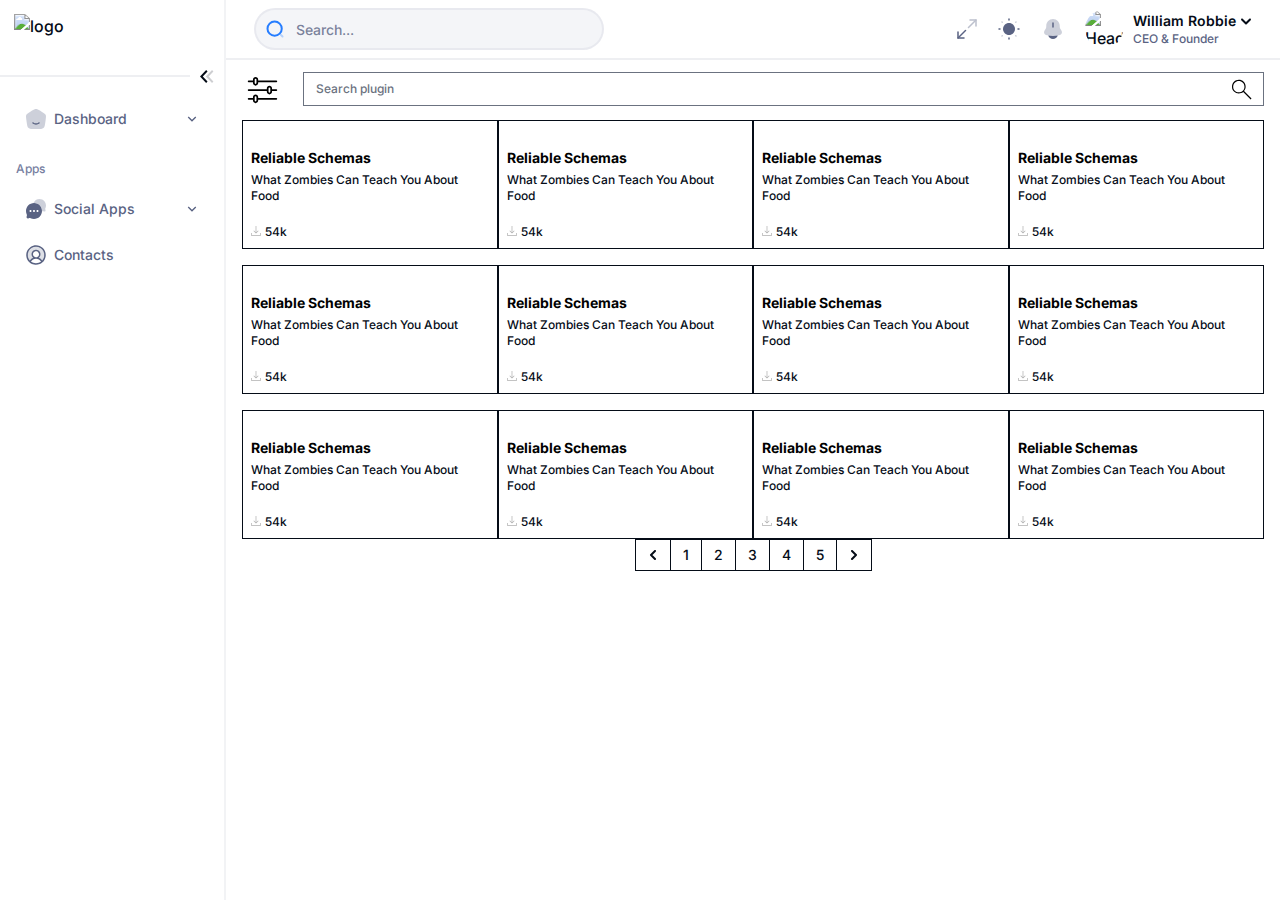
==== commit 22121ed3: "modify the style of cards" ====
--- a/allPlagins.html
+++ b/allPlagins.html
@@ -16,6 +16,7 @@
 
     <!-- Style Css -->
     <link rel="stylesheet" href="style.css">
+    <link rel="stylesheet" href="./assets/css/cstyle.css">
     <!-- tailwind cdn -->
     <script src="https://cdn.tailwindcss.com"></script>
 
@@ -619,7 +620,7 @@
                 </section>
                 <section class="container mt-3">
                     <div class="grid grid-cols-2 sm:grid-cols-3 md:grid-cols-4 xl:grid-cols-6 gap-x-4 gap-y-4 my-6">
-                        <div class="h-64 p-2  flex flex-col border border-gray-200 ">
+                        <div class="h-64 p-2  card  flex flex-col border border-gray-200 ">
                             <div class="flex justify-center W-full h-1/2 py-2 bg-center bg-cover  bg-no-repeat bg-gray-300"
                                 style="background-image: url(https://th.bing.com/th/id/OIP.5chsv8aD5xQeK02HUXPqLQHaEK?rs=1&pid=ImgDetMain);">
 
@@ -650,7 +651,7 @@
                             </div>
                         </div>
 
-                        <div class="h-64 p-2  flex flex-col border border-gray-200 ">
+                        <div class="h-64 p-2  card  flex flex-col border border-gray-200 ">
                             <div class="flex justify-center W-full h-1/2 py-2 bg-center bg-cover  bg-no-repeat bg-gray-300"
                                 style="background-image: url(https://i0.wp.com/eobasi.com/wp-content/uploads/2018/05/install-oxwall-plugins.png?resize=768%2C379&ssl=1);">
 
@@ -681,7 +682,7 @@
                             </div>
                         </div>
 
-                        <div class="h-64 p-2  flex flex-col border border-gray-200 ">
+                        <div class="h-64 p-2  card  flex flex-col border border-gray-200 ">
                             <div class="flex justify-center W-full h-1/2 py-2 bg-center bg-cover  bg-no-repeat bg-gray-300"
                                 style="background-image: url(https://wpshuffle.com/wp-content/uploads/2021/04/how-to-install-plugin.jpg);">
 
@@ -712,7 +713,7 @@
                             </div>
                         </div>
 
-                        <div class="h-64 p-2  flex flex-col border border-gray-200 ">
+                        <div class="h-64 p-2  card  flex flex-col border border-gray-200 ">
                             <div class="flex justify-center W-full h-1/2 py-2 bg-center bg-cover  bg-no-repeat bg-gray-300"
                                 style="background-image: url(https://user-meta.com/wp-content/blogs.dir/2/files/2022/12/How-to-upload-wordpress-plugin-1.png);">
 
@@ -743,7 +744,7 @@
                             </div>
                         </div>
 
-                        <div class="h-64 p-2  flex flex-col border border-gray-200 ">
+                        <div class="h-64 p-2  card  flex flex-col border border-gray-200 ">
                             <div class="flex justify-center W-full h-1/2 py-2 bg-center bg-cover  bg-no-repeat bg-gray-300"
                                 style="background-image: url(https://th.bing.com/th/id/OIP.t5ZjYXXhiZjXmZnA2-ZM9QHaEK?w=1280&h=720&rs=1&pid=ImgDetMain);">
 
@@ -774,7 +775,7 @@
                             </div>
                         </div>
 
-                        <div class="h-64 p-2  flex flex-col border border-gray-200 ">
+                        <div class="h-64 p-2  card  flex flex-col border border-gray-200 ">
                             <div class="flex justify-center W-full h-1/2 py-2 bg-center bg-cover  bg-no-repeat bg-gray-300"
                                 style="background-image: url(https://th.bing.com/th/id/OIP.04yES9crX5XfEkXoTqgQSgHaHt?rs=1&pid=ImgDetMain);">
 
@@ -805,7 +806,157 @@
                             </div>
                         </div>
 
-                        <div class="h-64 p-2  flex flex-col border border-gray-200 ">
+                        <div class="h-64 p-2  card  flex flex-col border border-gray-200 ">
+                            <div class="flex justify-center W-full h-1/2 py-2 bg-center bg-cover  bg-no-repeat bg-gray-300"
+                                style="background-image: url(https://th.bing.com/th/id/R.b3a46e6760afe03b45f87b841402ea2b?rik=pGG3sg9kQ6loew&pid=ImgRaw&r=0);">
+
+                            </div>
+                            <div class="flex flex-grow">
+                                <div class="triangle"></div>
+                                <div class="flex flex-col justify-between  pb-3 bg-white ">
+                                    <div>
+                                        <a href="#"
+                                            class="inline-block mb-1  text-sm font-bold text-black  capitalize  ">Reliable
+                                            Schemas</a>
+                                        <p class="block  text-xs leading-tight  text-gray-400 ">
+                                            What Zombies Can Teach You About Food</p>
+
+                                    </div>
+                                    <div class="flex justify-between">
+                                        <div class="flex items-end gap-1">
+                                            <div class="flex h-full justify-start items-end gap-1">
+                                                <img src="assets\svg\download.svg" class="py-1" alt="">
+                                                <span class=" text-gray-400 text-xs p-0">54k</span>
+                                            </div>
+                                        </div>
+                                        <button
+                                            class="w-16 rounded-md bg-black text-white text-xs px-2 mt-3 py-1 ">install</button>
+
+                                    </div>
+                                </div>
+                            </div>
+                        </div>
+                        <div class="h-64 p-2  card  flex flex-col border border-gray-200 ">
+                            <div class="flex justify-center W-full h-1/2 py-2 bg-center bg-cover  bg-no-repeat bg-gray-300"
+                                style="background-image: url(https://th.bing.com/th/id/R.b3a46e6760afe03b45f87b841402ea2b?rik=pGG3sg9kQ6loew&pid=ImgRaw&r=0);">
+
+                            </div>
+                            <div class="flex flex-grow">
+                                <div class="triangle"></div>
+                                <div class="flex flex-col justify-between  pb-3 bg-white ">
+                                    <div>
+                                        <a href="#"
+                                            class="inline-block mb-1  text-sm font-bold text-black  capitalize  ">Reliable
+                                            Schemas</a>
+                                        <p class="block  text-xs leading-tight  text-gray-400 ">
+                                            What Zombies Can Teach You About Food</p>
+
+                                    </div>
+                                    <div class="flex justify-between">
+                                        <div class="flex items-end gap-1">
+                                            <div class="flex h-full justify-start items-end gap-1">
+                                                <img src="assets\svg\download.svg" class="py-1" alt="">
+                                                <span class=" text-gray-400 text-xs p-0">54k</span>
+                                            </div>
+                                        </div>
+                                        <button
+                                            class="w-16 rounded-md bg-black text-white text-xs px-2 mt-3 py-1 ">install</button>
+
+                                    </div>
+                                </div>
+                            </div>
+                        </div>
+                        <div class="h-64 p-2  card  flex flex-col border border-gray-200 ">
+                            <div class="flex justify-center W-full h-1/2 py-2 bg-center bg-cover  bg-no-repeat bg-gray-300"
+                                style="background-image: url(https://th.bing.com/th/id/R.b3a46e6760afe03b45f87b841402ea2b?rik=pGG3sg9kQ6loew&pid=ImgRaw&r=0);">
+
+                            </div>
+                            <div class="flex flex-grow">
+                                <div class="triangle"></div>
+                                <div class="flex flex-col justify-between  pb-3 bg-white ">
+                                    <div>
+                                        <a href="#"
+                                            class="inline-block mb-1  text-sm font-bold text-black  capitalize  ">Reliable
+                                            Schemas</a>
+                                        <p class="block  text-xs leading-tight  text-gray-400 ">
+                                            What Zombies Can Teach You About Food</p>
+
+                                    </div>
+                                    <div class="flex justify-between">
+                                        <div class="flex items-end gap-1">
+                                            <div class="flex h-full justify-start items-end gap-1">
+                                                <img src="assets\svg\download.svg" class="py-1" alt="">
+                                                <span class=" text-gray-400 text-xs p-0">54k</span>
+                                            </div>
+                                        </div>
+                                        <button
+                                            class="w-16 rounded-md bg-black text-white text-xs px-2 mt-3 py-1 ">install</button>
+
+                                    </div>
+                                </div>
+                            </div>
+                        </div>
+                        <div class="h-64 p-2  card  flex flex-col border border-gray-200 ">
+                            <div class="flex justify-center W-full h-1/2 py-2 bg-center bg-cover  bg-no-repeat bg-gray-300"
+                                style="background-image: url(https://th.bing.com/th/id/R.b3a46e6760afe03b45f87b841402ea2b?rik=pGG3sg9kQ6loew&pid=ImgRaw&r=0);">
+
+                            </div>
+                            <div class="flex flex-grow">
+                                <div class="triangle"></div>
+                                <div class="flex flex-col justify-between  pb-3 bg-white ">
+                                    <div>
+                                        <a href="#"
+                                            class="inline-block mb-1  text-sm font-bold text-black  capitalize  ">Reliable
+                                            Schemas</a>
+                                        <p class="block  text-xs leading-tight  text-gray-400 ">
+                                            What Zombies Can Teach You About Food</p>
+
+                                    </div>
+                                    <div class="flex justify-between">
+                                        <div class="flex items-end gap-1">
+                                            <div class="flex h-full justify-start items-end gap-1">
+                                                <img src="assets\svg\download.svg" class="py-1" alt="">
+                                                <span class=" text-gray-400 text-xs p-0">54k</span>
+                                            </div>
+                                        </div>
+                                        <button
+                                            class="w-16 rounded-md bg-black text-white text-xs px-2 mt-3 py-1 ">install</button>
+
+                                    </div>
+                                </div>
+                            </div>
+                        </div>
+                        <div class="h-64 p-2  card  flex flex-col border border-gray-200 ">
+                            <div class="flex justify-center W-full h-1/2 py-2 bg-center bg-cover  bg-no-repeat bg-gray-300"
+                                style="background-image: url(https://th.bing.com/th/id/R.b3a46e6760afe03b45f87b841402ea2b?rik=pGG3sg9kQ6loew&pid=ImgRaw&r=0);">
+
+                            </div>
+                            <div class="flex flex-grow">
+                                <div class="triangle"></div>
+                                <div class="flex flex-col justify-between  pb-3 bg-white ">
+                                    <div>
+                                        <a href="#"
+                                            class="inline-block mb-1  text-sm font-bold text-black  capitalize  ">Reliable
+                                            Schemas</a>
+                                        <p class="block  text-xs leading-tight  text-gray-400 ">
+                                            What Zombies Can Teach You About Food</p>
+
+                                    </div>
+                                    <div class="flex justify-between">
+                                        <div class="flex items-end gap-1">
+                                            <div class="flex h-full justify-start items-end gap-1">
+                                                <img src="assets\svg\download.svg" class="py-1" alt="">
+                                                <span class=" text-gray-400 text-xs p-0">54k</span>
+                                            </div>
+                                        </div>
+                                        <button
+                                            class="w-16 rounded-md bg-black text-white text-xs px-2 mt-3 py-1 ">install</button>
+
+                                    </div>
+                                </div>
+                            </div>
+                        </div>
+                        <div class="h-64 p-2  card  flex flex-col border border-gray-200 ">
                             <div class="flex justify-center W-full h-1/2 py-2 bg-center bg-cover  bg-no-repeat bg-gray-300"
                                 style="background-image: url(https://th.bing.com/th/id/R.b3a46e6760afe03b45f87b841402ea2b?rik=pGG3sg9kQ6loew&pid=ImgRaw&r=0);">
 
--- a/assets/css/cstyle.css
+++ b/assets/css/cstyle.css
@@ -0,0 +1,239 @@
+.slider {
+    display: flex;
+    overflow-x: auto;
+    transition: scroll 0.5s ease-in-out;
+    padding-bottom: 10px;
+    padding-top: 10px;
+}
+
+.slide {
+    width: 170px;
+    flex-shrink: 0;
+    margin-right: 10px;
+    transition: width 0.5s ease;
+}
+
+.slide.active {
+    width: 600px !important;
+    transition: width 0.5s ease;
+}
+
+.slide .slide-content {
+    width: 100% !important;
+    height: 100% !important;
+    justify-content: space-between;
+    padding: 5%;
+}
+
+.slide .slide-content a {
+    align-self: flex-end;
+}
+
+.slide.active .slide-content a {
+    align-self: flex-start;
+}
+
+.slide.active .slide-content {
+    width: 50%;
+    height: fit-content;
+    justify-content: center;
+    padding: 0%;
+}
+
+.slide.active .slide-content p {
+    display: block !important;
+}
+
+@media (max-width:768px) {
+    .slide.active {
+        width: 100% !important;
+    }
+
+    .slide {
+        width: 120px;
+    }
+
+    .slide .slide-content {
+        padding: 2%;
+
+    }
+}
+
+.rightBtnSlide {
+    display: none;
+}
+
+@media (min-width: 768px) {
+
+    .slides_carousel:hover .rightBtnSlide {
+        display: block !important;
+    }
+}
+
+
+
+
+.card {
+    transition: box-shadow 0.3s ease-in-out, transform 0.3s ease-in-out; /* Added transform to the transition */
+  }
+  
+  .card:hover {
+    box-shadow: 12px 40px 40px rgba(0, 0, 0, 0.25);
+    -webkit-box-shadow: 12px 40px 40px rgba(0, 0, 0, 0.25);
+    transform: scale(1.05); /* Slight scale increase on hover */
+  }
+
+
+  /* details */
+
+  #plugin-container {
+    background-size: 100% 30%;
+    background-repeat: no-repeat;
+    background-attachment: fixed;
+    backdrop-filter: blur(10px);
+    display: flex;
+    flex-direction: column;
+    align-items: center;
+    justify-content: start;
+    margin-bottom: 6rem;
+}
+
+#cardplugin {
+    display: flex;
+    margin: 1rem;
+    margin-bottom: 2.5rem;
+    align-items: center;
+    justify-content: space-between;
+    padding: 10px;
+}
+
+.Icon {
+    width: 10rem;
+    height: 10rem;
+}
+
+.text-2xl {
+    font-size: 1.5rem;
+    font-weight: bold;
+}
+
+.text-gray-600 {
+    font-size: 0.75rem;
+    margin-top: 0.5rem;
+}
+
+.carousel {
+    width: 500px;
+    height: 320px;
+    overflow: hidden;
+    position: relative;
+}
+
+.carousel-image.active {
+    left: 0;
+}
+
+.carousel {
+    width: 90%;
+    max-width: 500px;
+    overflow: hidden;
+    position: relative;
+}
+
+.carousel-image {
+    width: 100%;
+    position: absolute;
+    top: 0;
+    left: 100%;
+    transition: left 0.5s ease;
+}
+
+.thumbnail {
+    width: 80px;
+    height: 60px;
+    flex-shrink: 0;
+    cursor: pointer;
+    opacity: 0.6;
+    transition: opacity 0.3s ease;
+}
+
+.thumbnail:hover,
+.thumbnail.active {
+    opacity: 1;
+}
+
+@keyframes fade-in {
+    from {
+        opacity: 0;
+        transform: translateY(-100px);
+    }
+
+    to {
+        opacity: 1;
+        transform: translateY(0);
+    }
+}
+
+@keyframes fade-out {
+    from {
+        opacity: 0;
+        transform: translateY(0);
+    }
+
+    to {
+        opacity: 1;
+        transform: translateY(-100px);
+    }
+}
+
+@keyframes slide-up {
+    from {
+        transform: translateY(100%);
+    }
+
+    to {
+        transform: translateY(0);
+    }
+}
+
+@keyframes slide-down {
+    from {
+        transform: translateY(0);
+    }
+
+    to {
+        transform: translateY(100%);
+    }
+}
+
+.fade-in {
+    animation: fade-in 0.9s ease;
+}
+
+.fade-out {
+    animation: fade-out 0.9s ease;
+}
+
+.slide-up {
+    animation: slide-up 0.9s ease;
+}
+
+.slide-down {
+    animation: slide-down 0.9s ease;
+}
+
+.SimilarPluginssliders {
+    display: flex;
+    overflow-x: auto;
+    transition: scroll 0.5s ease-in-out;
+    padding-bottom: 10px;
+    padding-top: 10px;
+}
+
+.Pluginsslide {
+    width: 170px;
+    flex-shrink: 0;
+    margin-right: 10px;
+    transition: width 0.5s ease;
+    box-shadow: 0px 5px 5px rgba(0, 0, 0, 0.10);
+}